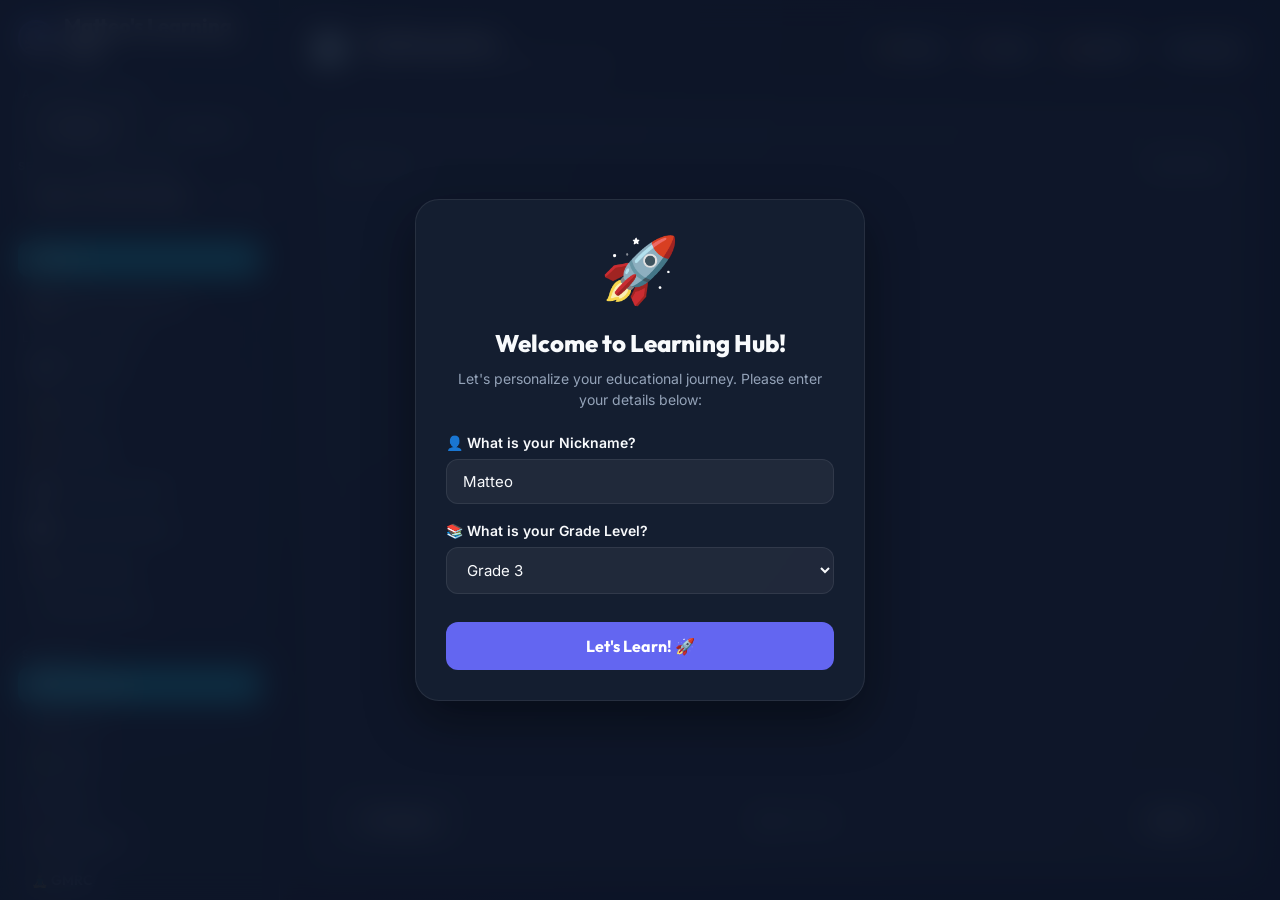
==== android-project/app/src/main/assets/index.html @ f7c37e7d "Optimize database loader, clean workspace, implement CI/CD, and compile APK" ====
<!DOCTYPE html>
<html lang="fil">
<head>
  <meta charset="UTF-8">
  <meta name="viewport" content="width=device-width, initial-scale=1.0, maximum-scale=1.0, user-scalable=no">
  <meta name="theme-color" id="theme-meta" content="#0f172a">
  <title>Matteo's Learning Hub</title>
  
  <link rel="preconnect" href="https://fonts.googleapis.com">
  <link rel="preconnect" href="https://fonts.gstatic.com" crossorigin>
  <link href="https://fonts.googleapis.com/css2?family=Inter:wght@300;400;500;600;700&family=Outfit:wght@400;500;600;700;800&display=swap" rel="stylesheet">
  
  <link rel="stylesheet" href="index.css">
</head>
<body>

  <!-- Fullscreen Confetti Canvas -->
  <canvas id="confetti-canvas"></canvas>

  <!-- Sidebar Navigation Panel -->
  <nav class="sidebar" id="sidebar-nav">
    <div class="brand-title" id="brand-title" style="display: flex; align-items: center; gap: 10px; margin-bottom: 15px; cursor: pointer;" onclick="setMode('home')">
      <img id="brand-profile-pic" src="icon.png" style="width: 36px; height: 36px; border-radius: 50%; object-fit: cover; flex-shrink: 0; border: 2px solid var(--accent);">
      <span id="brand-title-text">Matteo's Learning Hub</span>
    </div>
    
    <!-- Academic Level Selector -->
    <div class="level-selector-wrapper">
      <div class="nav-section-title">Academic Level</div>
      <div class="level-selector">
        <button class="level-btn active" id="level-core" onclick="setLevel('core')">Grade 3</button>
        <button class="level-btn" id="level-advanced" onclick="setLevel('advanced')">Advanced</button>
      </div>
    </div>
    
    <!-- Week Selector Dropdown -->
    <div class="week-selector-wrapper">
      <label for="week-select">Select Academic Week:</label>
      <select id="week-select" onchange="changeWeek(this.value)">
        <!-- Generate 40 weeks dynamically in JS. Active weeks will be selectable, others shown as locked. -->
      </select>
    </div>

    <!-- Home Button -->
    <div class="home-btn-wrapper" style="margin: 14px 0 0 0;">
      <button class="mode-tab-btn active" id="tab-home" onclick="setMode('home')">🏠 Home</button>
    </div>

    <!-- Competencies Requirements Button -->
    <div class="competencies-btn-wrapper" style="margin: 8px 0 0 0;">
      <button class="mode-tab-btn" id="tab-competencies" onclick="setMode('competencies')">📋 DepEd Competencies</button>
    </div>

    <!-- Active Mode Selector -->
    <div class="nav-section-title">Learning Modes</div>
    <div class="mode-tabs">
      <button class="mode-tab-btn" id="tab-study" onclick="setMode('study')">📖 Study Guide</button>
      <button class="mode-tab-btn" id="tab-quiz" onclick="setMode('quiz')">✍️ Take Quiz</button>
      <button class="mode-tab-btn" id="tab-challenge" onclick="setMode('challenge')">🔥 Challenge</button>
      <button class="mode-tab-btn" id="tab-performance" onclick="setMode('performance')">📋 Performance Task</button>
      <button class="mode-tab-btn" id="tab-worksheet" onclick="setMode('worksheet')">📝 Practice Worksheet</button>
      <button class="mode-tab-btn" id="tab-reading" onclick="setMode('reading')">📚 Daily Reading</button>
      <button class="mode-tab-btn" id="tab-games" onclick="setMode('games')">🎮 Gaming Center</button>
    </div>

    <div class="nav-section-title">Subjects</div>
    <div class="subject-buttons-list">
      <button class="nav-btn active" id="btn-math" onclick="setSubject('math')">🔢 Mathematics</button>
      <button class="nav-btn" id="btn-science" onclick="setSubject('science')">🔬 Science</button>
      <button class="nav-btn" id="btn-english" onclick="setSubject('english')">🙋‍♂️ English</button>
      <button class="nav-btn" id="btn-filipino" onclick="setSubject('filipino')">🇵🇭 Filipino</button>
      <button class="nav-btn" id="btn-makabansa" onclick="setSubject('makabansa')">🏘️ Makabansa</button>
      <button class="nav-btn" id="btn-gmrc" onclick="setSubject('gmrc')">🧘‍♂️ GMRC</button>
    </div>

    <!-- Reports & Diagnostics -->
    <div class="nav-section-title">Reports</div>
    <div class="reports-buttons-list" style="margin-bottom: 20px; display: flex; flex-direction: column; gap: 4px;">
      <button class="nav-btn" id="btn-dashboard" onclick="showProgressDashboard()">📊 Progress Dashboard</button>
      <button class="nav-btn" id="btn-parents-dashboard" onclick="tryOpenParentDashboard()">👨‍👩‍👦 Parent's Dashboard</button>
    </div>
  </nav>

  <!-- Sidebar Backdrop Overlay -->
  <div class="sidebar-overlay" id="sidebar-overlay" onclick="closeSidebar()"></div>

  <!-- Main Viewport Pane -->
  <main class="content">
    
    <!-- Top toolbar header -->
    <header class="top-controls">
      <div class="subject-header">
        <button class="menu-toggle-btn" id="menu-toggle" onclick="toggleSidebar()" aria-label="Toggle Menu">☰</button>
        <div class="subject-icon" id="header-icon">🔢</div>
        <div class="subject-title-wrapper">
          <h1 id="header-title">Mathematics</h1>
          <p id="header-subtitle">Week 1: Numbers up to 1,000 & Place Value</p>
        </div>
      </div>
      
      <div class="action-toggles">
        <button class="header-action-btn" id="header-trans-btn" onclick="toggleTranslationHeader()" style="display: none;" aria-label="Toggle Translation">🗣️ Translation</button>
        <button class="header-action-btn" id="header-theme-btn" onclick="toggleTheme()" aria-label="Toggle Theme">🌙 Theme</button>
        <button class="header-action-btn" id="header-music-btn" onclick="toggleMusicHeader()" aria-label="Toggle Music">🔊 Music</button>
        <button class="header-action-btn" id="header-update-btn" onclick="checkWeeklyUpdates()" aria-label="Update Weekly Topics">📥 Update</button>
        <button class="settings-toggle-btn" id="settings-btn" onclick="openSettings()" aria-label="Open Settings">⚙️ Settings</button>
      </div>
    </header>
    
    <!-- Dynamic Component Views Container -->
    <div class="viewer-card" id="viewer-card">
      
      <!-- Progress Bar (Used by both Study and Quiz) -->
      <div class="progress-container">
        <div class="progress-bar" id="progress-bar"></div>
      </div>
      
      <!-- Slide Metainfo (e.g. Slide 1 of 25) -->
      <div class="view-meta" id="view-meta">
        <span id="slide-num-label">Slide 1 of 25</span>
        <span id="slide-mode-label">Study Mode</span>
      </div>

      <!-- Injected view content -->
      <div class="viewport-body" id="viewport-body">
        <!-- Dynamic content is rendered here -->
      </div>
      
      <!-- Slide controls footer (Study Mode only) -->
      <div class="viewport-footer" id="viewport-footer">
        <button class="slide-btn" id="prev-btn" onclick="prevSlide()">← Previous</button>
        <span class="slide-indicator" id="slide-indicator">Slide 1 of 25</span>
        <button class="slide-btn" id="next-btn" onclick="nextSlide()">Next →</button>
      </div>
      
    </div>
  </main>

  <!-- Settings Drawer Panel -->
  <div class="settings-overlay" id="settings-overlay" onclick="closeSettings()"></div>
  <aside class="settings-drawer" id="settings-drawer">
    <div class="settings-header">
      <h2>⚙️ Settings</h2>
      <button class="settings-close-btn" onclick="closeSettings()">&times;</button>
    </div>
    <div class="settings-body">
      <!-- Learner Profile Section -->
      <div class="settings-section">
        <h3 style="display: flex; align-items: center; gap: 8px;">
          <img id="settings-profile-pic" src="icon.png" style="width: 24px; height: 24px; border-radius: 50%; object-fit: cover; border: 1.5px solid var(--accent); flex-shrink: 0;">
          Learner Profile
        </h3>
        <div class="settings-row">
          <label for="settings-nickname">Nickname:</label>
          <input type="text" id="settings-nickname" placeholder="Enter nickname" onchange="updateProfileName(this.value)">
        </div>
        <div class="settings-row">
          <label for="settings-grade">Grade Level:</label>
          <select id="settings-grade" onchange="updateProfileGrade(this.value)">
            <option value="g1">Grade 1</option>
            <option value="g2">Grade 2</option>
            <option value="g3">Grade 3</option>
          </select>
        </div>
        <div class="settings-row" style="flex-direction: column; align-items: stretch; gap: 8px; margin-top: 10px; border-top: 1px dashed var(--border-card); padding-top: 10px;">
          <span style="font-weight: 500;">👤 Learner Avatar (Optional):</span>
          <div style="display: flex; gap: 8px;">
            <label class="upload-btn-label" for="profile-pic-upload" style="flex: 1; margin: 0; padding: 10px 14px; text-align: center; font-size: 13px; font-weight: 600;">
              📸 Choose Image
            </label>
            <button class="settings-btn-primary" onclick="removeProfilePic()" style="width: auto; padding: 10px 14px; margin-top: 0; white-space: nowrap; font-size: 13px; background: var(--incorrect);">
              Remove
            </button>
          </div>
          <input type="file" id="profile-pic-upload" accept="image/*" style="display: none;" onchange="handleProfilePicUpload(this.files)">
        </div>
      </div>

      <!-- Theme & Audio Section -->
      <div class="settings-section">
        <h3>🎨 Theme & Audio</h3>
        <div class="settings-row">
          <span>🌓 Light Mode:</span>
          <label class="toggle-container">
            <input type="checkbox" id="settings-theme-toggle" onchange="toggleTheme()">
            <div class="toggle-slider"></div>
          </label>
        </div>
        <div class="settings-row">
          <span>🎵 Background Music:</span>
          <label class="toggle-container">
            <input type="checkbox" id="settings-music-toggle" onchange="toggleMusic(this.checked)">
            <div class="toggle-slider"></div>
          </label>
        </div>
        <div class="settings-row">
          <span>🔊 Sound Effects (SFX):</span>
          <label class="toggle-container">
            <input type="checkbox" id="settings-sfx-toggle" onchange="toggleSFXSettings(this.checked)">
            <div class="toggle-slider"></div>
          </label>
        </div>
        <div class="settings-row" style="flex-direction: column; align-items: stretch; gap: 8px; margin-top: 10px; border-top: 1px dashed var(--border-card); padding-top: 10px;">
          <span style="font-weight: 500;">🎵 Custom Background Music:</span>
          <div style="display: flex; gap: 8px;">
            <label class="upload-btn-label" for="music-upload" style="flex: 1; margin: 0;">
              📁 Choose Audio File
            </label>
            <button class="settings-btn-primary" onclick="resetDefaultMusic()" style="width: auto; padding: 10px 14px; margin-top: 0; white-space: nowrap; font-size: 13px;">
              Reset
            </button>
          </div>
          <input type="file" id="music-upload" accept="audio/*" style="display: none;" onchange="handleMusicUpload(this.files)">
          <div id="custom-music-status" style="font-size: 11px; color: var(--text-muted); text-align: center; margin-top: -4px;">
            Default background music active
          </div>
        </div>
      </div>

      <!-- Subject Tools Section -->
      <div class="settings-section" id="settings-subject-tools-section" style="display:none;">
        <h3>📖 Subject Tools</h3>
        <div class="settings-row" id="settings-trans-row" style="display:none;">
          <span>🇬🇧 Translation:</span>
          <label class="toggle-container">
            <input type="checkbox" id="settings-translation-toggle" onchange="toggleTranslation(this.checked)">
            <div class="toggle-slider"></div>
          </label>
        </div>
      </div>

      <!-- Accessibility Section -->
      <div class="settings-section">
        <h3>🔍 Accessibility</h3>
        <div class="settings-row" style="flex-direction: column; align-items: stretch; gap: 8px;">
          <div style="display: flex; justify-content: space-between; align-items: center;">
            <span>🔤 Global Font Size:</span>
            <span id="settings-font-scale-label" style="font-weight: bold; color: var(--accent);">100%</span>
          </div>
          <div style="display: flex; gap: 8px; align-items: center; width: 100%;">
            <button class="settings-btn-primary" onclick="adjustFontScale(-10)" style="flex: 1; margin: 0; padding: 10px; font-weight: bold; font-size: 16px;">A-</button>
            <button class="settings-btn-primary" onclick="resetFontScale()" style="flex: 1.5; margin: 0; padding: 10px; font-size: 13px;">Default (100%)</button>
            <button class="settings-btn-primary" onclick="adjustFontScale(10)" style="flex: 1; margin: 0; padding: 10px; font-weight: bold; font-size: 16px;">A+</button>
          </div>
        </div>
      </div>

      <!-- Weekly Schedule Section -->
      <div class="settings-section" id="settings-schedule-section">
        <h3>📅 Weekly Class Schedule</h3>
        <p style="font-size:12px; color:var(--text-muted); margin-bottom:12px;">
          Tick which subjects you have each day. Used to arrange your daily study recommendations.
        </p>
        <div id="schedule-grid-container"></div>
        <div style="display:flex; gap:8px; margin-top:12px;">
          <button class="settings-btn-primary" onclick="resetScheduleToDefault()" style="flex:1; margin-top:0;">
            🔄 Reset to Default
          </button>
        </div>
      </div>

      <!-- Parent Security Section -->
      <div class="settings-section">
        <h3>🔒 Parent Security for PIN for Parent's Dashboard</h3>
        <div class="settings-row" style="flex-direction: column; align-items: stretch; gap: 8px;">
          <label style="font-weight: 500;">Change Parent PIN:</label>
          <input type="password" id="settings-current-pin" placeholder="Current 4-digit PIN" maxlength="4" pattern="[0-9]*" inputmode="numeric"
            style="padding: 10px; border-radius: 8px; border: 1px solid var(--border-color); background: var(--bg-card); color: var(--text-main); font-size: 14px; text-align: center; font-weight: bold; letter-spacing: 5px; margin-bottom: 4px;">
          <div style="display: flex; gap: 8px;">
            <input type="password" id="settings-parent-pin" placeholder="New 4-digit PIN" maxlength="4" pattern="[0-9]*" inputmode="numeric"
              style="flex: 1; padding: 10px; border-radius: 8px; border: 1px solid var(--border-color); background: var(--bg-card); color: var(--text-main); font-size: 14px; text-align: center; font-weight: bold; letter-spacing: 5px;">
            <button class="settings-btn-primary" onclick="changeParentPIN()" style="width: auto; padding: 10px 14px; margin-top: 0; white-space: nowrap; font-size: 13px;">
              Save PIN
            </button>
          </div>
        </div>
      </div>

      <!-- Account Section -->
      <div class="settings-section">
        <h3>👤 Account</h3>
        <div class="settings-row" style="flex-direction: column; align-items: stretch; gap: 8px;">
          <div style="font-size: 14px; margin-bottom: 4px; display: flex; justify-content: space-between; align-items: center;">
            <span>Active Account:</span>
            <strong id="settings-active-account" style="color: var(--accent);">Guest Mode</strong>
          </div>
          <button class="settings-btn-danger" id="settings-logout-btn" onclick="logoutAccount()" style="margin-top: 4px; width: 100%; display: none;">
            🚪 Sign Out
          </button>
        </div>
      </div>

      <!-- Updates & Maintenance Section -->
      <div class="settings-section">
        <h3>🔄 Maintenance</h3>
        <button class="settings-btn-primary" id="update-topics-btn" onclick="checkWeeklyUpdates()">
          📥 Update Weekly Topics
        </button>
        <button class="settings-btn-feedback" onclick="openFeedbackForm()">
          💡 Send Feedback & Suggestions
          <span style="display: block; font-size: 10px; font-weight: 400; opacity: 0.85; margin-top: 3px;">
            (Opens to Google Forms in your web browser.)
          </span>
        </button>
        <button class="settings-btn-danger" onclick="confirmClearAllProgress()" style="margin-top: 12px; width: 100%;">
          🗑️ Clear All Student Progress
        </button>
      </div>

      <!-- About Section -->
      <div class="settings-section">
        <button class="settings-btn-about" onclick="showAbout()">
          About
        </button>
      </div>
    </div>
  </aside>

  <!-- Onboarding Overlay Modal -->
  <div class="onboarding-overlay" id="onboarding-overlay" style="display: none;">
    <div class="onboarding-card">
      <div class="onboarding-logo">🚀</div>
      <h2>Welcome to Learning Hub!</h2>
      <p>Let's personalize your educational journey. Please enter your details below:</p>
      <div class="onboarding-form">
        <div class="form-group">
          <label for="onboarding-nickname">👤 What is your Nickname?</label>
          <input type="text" id="onboarding-nickname" value="Matteo" placeholder="e.g., Matteo" required>
        </div>
        <div class="form-group">
          <label for="onboarding-grade">📚 What is your Grade Level?</label>
          <select id="onboarding-grade">
            <option value="g1">Grade 1</option>
            <option value="g2">Grade 2</option>
            <option value="g3" selected>Grade 3</option>
          </select>
        </div>
        <button class="onboarding-submit-btn" onclick="submitOnboarding()">Let's Learn! 🚀</button>
      </div>
    </div>
  </div>

  <!-- Parents PIN Modal -->
  <div class="pin-modal-overlay" id="parents-pin-modal" style="display: none;">
    <div class="pin-card">
      <div class="pin-header">
        <div class="pin-logo">🔒</div>
        <h2>Parent's Access</h2>
        <p>Please enter your 4-digit PIN to unlock the Parent's Dashboard.</p>
      </div>
      
      <!-- Dots Indicator -->
      <div class="pin-dots-container">
        <div class="pin-dot"></div>
        <div class="pin-dot"></div>
        <div class="pin-dot"></div>
        <div class="pin-dot"></div>
      </div>
      
      <!-- Keypad -->
      <div class="pin-keypad">
        <button class="pin-key" onclick="pressPinKey('1')">1</button>
        <button class="pin-key" onclick="pressPinKey('2')">2</button>
        <button class="pin-key" onclick="pressPinKey('3')">3</button>
        <button class="pin-key" onclick="pressPinKey('4')">4</button>
        <button class="pin-key" onclick="pressPinKey('5')">5</button>
        <button class="pin-key" onclick="pressPinKey('6')">6</button>
        <button class="pin-key" onclick="pressPinKey('7')">7</button>
        <button class="pin-key" onclick="pressPinKey('8')">8</button>
        <button class="pin-key" onclick="pressPinKey('9')">9</button>
        <button class="pin-key pin-key-action" onclick="clearPin()">Clear</button>
        <button class="pin-key" onclick="pressPinKey('0')">0</button>
        <button class="pin-key pin-key-action" onclick="closePinModal()">Cancel</button>
      </div>
      
      <div class="pin-footer" style="margin-top: 15px; text-align: center;">
        <a href="#" class="forgot-pin-link" onclick="handleForgotPin(event)">Forgot PIN?</a>
      </div>
    </div>
  </div>

  <!-- Competencies Modal Overlay -->
  <div class="pin-modal-overlay" id="competencies-modal" style="display: none;" onclick="if(event.target===this) closeCompetenciesModal()">
    <div class="pin-card" style="max-width: 550px; width: 95%; max-height: 85vh; overflow-y: auto; text-align: left; display: flex; flex-direction: column; padding: 24px; box-shadow: 0 10px 30px rgba(0,0,0,0.3); border-radius: 20px;">
      <div style="display: flex; justify-content: space-between; align-items: center; border-bottom: 1px dashed var(--border-color); padding-bottom: 12px; margin-bottom: 16px;">
        <h2 id="competencies-modal-title" style="font-size: 18px; color: var(--text-main); font-weight: 700; margin: 0; font-family: 'Outfit', sans-serif;">🔬 Science Competencies</h2>
        <div style="display: flex; align-items: center; gap: 12px;">
          <div class="competencies-font-controls" style="display: flex; gap: 4px; align-items: center;">
            <span style="font-size: 11px; color: var(--text-muted); font-weight: 600; margin-right: 4px;">Font Size</span>
            <button onclick="adjustCompetenciesFontSize(1)" style="font-size: 11px; padding: 4px 8px; border-radius: 6px; border: 1.5px solid var(--border-color); background: transparent; color: var(--text-main); cursor: pointer; font-weight: 600; line-height: 1.2;">A+</button>
            <button onclick="adjustCompetenciesFontSize(-1)" style="font-size: 11px; padding: 4px 8px; border-radius: 6px; border: 1.5px solid var(--border-color); background: transparent; color: var(--text-main); cursor: pointer; font-weight: 600; line-height: 1.2;">A-</button>
            <button onclick="adjustCompetenciesFontSize(0)" style="font-size: 10px; padding: 4px 6px; border-radius: 6px; border: 1.5px solid var(--border-color); background: transparent; color: var(--text-muted); cursor: pointer; line-height: 1.2;">Reset</button>
          </div>
          <button onclick="closeCompetenciesModal()" style="background: none; border: none; font-size: 24px; color: var(--text-muted); cursor: pointer; padding: 0; line-height: 1;">&times;</button>
        </div>
      </div>
      <div id="competencies-modal-body" style="display: flex; flex-direction: column; gap: 16px; font-family: 'Outfit', sans-serif; overflow-y: auto; flex: 1;">
        <!-- Competency lists divided by quarters will be rendered here -->
      </div>
    </div>
  </div>

  <!-- About Modal Overlay -->
  <div class="pin-modal-overlay" id="about-modal" style="display: none;" onclick="if(event.target===this) closeAboutModal()">
    <div class="pin-card" style="max-width: 550px; width: 95%; max-height: 85vh; overflow-y: auto; text-align: left; display: flex; flex-direction: column; padding: 24px; box-shadow: 0 10px 30px rgba(0,0,0,0.3); border-radius: 20px;">
      <div style="display: flex; justify-content: space-between; align-items: center; border-bottom: 1px dashed var(--border-color); padding-bottom: 12px; margin-bottom: 16px;">
        <h2 style="font-size: 20px; color: var(--text-main); font-weight: 700; margin: 0; font-family: 'Outfit', sans-serif;">ℹ️ About the App</h2>
        <button onclick="closeAboutModal()" style="background: none; border: none; font-size: 24px; color: var(--text-muted); cursor: pointer; padding: 0; line-height: 1;">&times;</button>
      </div>
      <div id="about-modal-body" style="font-family: 'Outfit', sans-serif; overflow-y: auto; flex: 1; font-size: 13px; line-height: 1.6; color: var(--text-main); display: flex; flex-direction: column; gap: 16px;">
        <!-- About sections will be rendered here dynamically -->
      </div>
    </div>
  </div>

  <!-- Hub Shop Modal Overlay -->
  <div class="pin-modal-overlay" id="hub-shop-modal" style="display: none;" onclick="if(event.target===this) closeHubShopModal()">
    <div class="pin-card" style="max-width: 500px; width: 95%; max-height: 80vh; overflow-y: auto; text-align: left; display: flex; flex-direction: column; padding: 24px; border-radius: 20px;">
      <div style="display: flex; justify-content: space-between; align-items: center; border-bottom: 1px dashed var(--border-color); padding-bottom: 12px; margin-bottom: 16px;">
        <h2 style="font-size: 20px; color: var(--text-main); font-weight: 700; margin: 0; font-family: 'Outfit', sans-serif;">🛒 Matteo's Shop</h2>
        <button onclick="closeHubShopModal()" style="background: none; border: none; font-size: 24px; color: var(--text-muted); cursor: pointer; padding: 0; line-height: 1;">&times;</button>
      </div>
      <div style="margin-bottom: 16px; display: flex; justify-content: space-between; align-items: center;">
        <span style="font-size: 13px; color: var(--text-muted);">Spend your coins on outfits and themes!</span>
        <span class="wallet-pill" id="shop-wallet-coins" style="font-size: 14px; font-weight: 700; color: var(--accent);">🪙 0 Coins</span>
      </div>
      <div id="hub-shop-items-list" style="display: flex; flex-direction: column; gap: 12px; overflow-y: auto; flex: 1;">
        <!-- Shop items rendered dynamically -->
      </div>
    </div>
  </div>

  <!-- Mascot Wardrobe Modal Overlay -->
  <div class="pin-modal-overlay" id="mascot-wardrobe-modal" style="display: none;" onclick="if(event.target===this) closeMascotWardrobe()">
    <div class="pin-card" style="max-width: 500px; width: 95%; max-height: 80vh; overflow-y: auto; text-align: left; display: flex; flex-direction: column; padding: 24px; border-radius: 20px;">
      <div style="display: flex; justify-content: space-between; align-items: center; border-bottom: 1px dashed var(--border-color); padding-bottom: 12px; margin-bottom: 16px;">
        <h2 style="font-size: 20px; color: var(--text-main); font-weight: 700; margin: 0; font-family: 'Outfit', sans-serif;">👕 Matteo's Wardrobe</h2>
        <button onclick="closeMascotWardrobe()" style="background: none; border: none; font-size: 24px; color: var(--text-muted); cursor: pointer; padding: 0; line-height: 1;">&times;</button>
      </div>
      <div id="mascot-wardrobe-list" style="display: grid; grid-template-columns: repeat(3, 1fr); gap: 12px; overflow-y: auto; flex: 1;">
        <!-- Wardrobe items rendered dynamically -->
      </div>
    </div>
  </div>

  <!-- Game Play Modal Overlay -->
  <div class="pin-modal-overlay" id="game-play-modal" style="display: none;">
    <div class="pin-card" style="max-width: 600px; width: 95%; height: 90vh; overflow: hidden; display: flex; flex-direction: column; padding: 20px; border-radius: 20px; border: 2px solid var(--accent);">
      <div style="display: flex; justify-content: space-between; align-items: center; border-bottom: 1px dashed var(--border-color); padding-bottom: 12px; margin-bottom: 16px;">
        <h2 id="game-title-header" style="font-size: 20px; color: var(--text-main); font-weight: 700; margin: 0; font-family: 'Outfit', sans-serif;">🎮 Game</h2>
        <button onclick="exitActiveGame()" style="background: none; border: none; font-size: 24px; color: var(--text-muted); cursor: pointer; padding: 0; line-height: 1;">&times;</button>
      </div>
      <div id="game-canvas-area" style="flex: 1; display: flex; flex-direction: column; overflow-y: auto; align-items: center; justify-content: center; width: 100%;">
        <!-- Active game view rendered dynamically -->
      </div>
    </div>
  </div>

  <!-- Mascot Interactive Modal Overlay -->
  <div class="pin-modal-overlay" id="mascot-interactive-modal" style="display: none;" onclick="if(event.target===this) closeMascotInteractiveModal()">
    <div class="pin-card" style="max-width: 420px; width: 95%; text-align: center; display: flex; flex-direction: column; align-items: center; padding: 24px; border-radius: 20px; box-shadow: 0 10px 30px rgba(0,0,0,0.3);">
      <div style="width: 100%; display: flex; justify-content: flex-end; margin-bottom: -10px; margin-top: -10px;">
        <button onclick="closeMascotInteractiveModal()" style="background: none; border: none; font-size: 24px; color: var(--text-muted); cursor: pointer; padding: 0; line-height: 1;">&times;</button>
      </div>
      <div class="mascot-modal-avatar-box" style="margin-bottom: 15px; background: rgba(59, 130, 246, 0.08); border-radius: 50%; width: 110px; height: 110px; display: flex; align-items: center; justify-content: center; border: 2.5px dashed var(--accent); margin-top: 10px;">
        <img id="dashboard-mascot-modal-img" src="" class="tobi-games-img bouncing" style="width: 80px; height: 80px; object-fit: contain;">
      </div>
      <div class="mascot-speech-bubble" id="dashboard-mascot-modal-speech" style="width: 100%; margin-bottom: 20px; font-weight: 500; line-height: 1.5; font-size: 14px; font-family: 'Outfit', sans-serif;">
        <!-- Filled dynamically -->
      </div>
      
      <div style="font-size: 11px; font-weight: 700; color: var(--text-muted); margin-bottom: 12px; text-transform: uppercase; letter-spacing: 1px; font-family: 'Outfit', sans-serif;">Quick Actions</div>
      <div class="mascot-actions-grid" style="display: grid; grid-template-columns: 1fr; gap: 10px; width: 100%;">
        <button class="settings-btn-primary" onclick="launchDashboardTask('math','study')" style="margin: 0; display: flex; align-items: center; justify-content: center; gap: 8px;">🔢 Start Math Study</button>
        <button class="settings-btn-primary" onclick="launchDashboardTask('science','quiz')" style="margin: 0; display: flex; align-items: center; justify-content: center; gap: 8px;">🔬 Take Science Quiz</button>
        <button class="settings-btn-primary" onclick="launchDashboardTask('games','')" style="margin: 0; display: flex; align-items: center; justify-content: center; gap: 8px; background: var(--secondary, #3b82f6);">🎮 Go to Games Center</button>
        <button class="settings-btn-primary" onclick="launchDashboardTask('progress','')" style="margin: 0; display: flex; align-items: center; justify-content: center; gap: 8px; background: #8b5cf6;">📊 View Progress Dashboard</button>
      </div>
    </div>
  </div>

  <!-- Load Core Script Logic -->
  <script src="app.js"></script>
</body>
</html>
---- android-project/app/src/main/assets/index.css ----
:root {
  --bg-gradient: radial-gradient(circle at top left, #0f172a, #020617);
  --bg-card: rgba(30, 41, 59, 0.45);
  --border-card: rgba(255, 255, 255, 0.08);
  --border-color: var(--border-card);
  --text-main: #f8fafc;
  --text-muted: #94a3b8;
  --text-translation: #38bdf8;
  --sidebar-bg: rgba(15, 23, 42, 0.85);
  
  --correct: #10b981;
  --incorrect: #ef4444;
  --accent: #6366f1;
  --accent-hover: #4f46e5;
  
  --sub-math: #06b6d4;      
  --sub-science: #10b981;   
  --sub-english: #a855f7;   
  --sub-filipino: #f43f5e;  
  --sub-makabansa: #3b82f6; 
  --sub-gmrc: #eab308;      
  
  --active-subject-color: var(--sub-math);
  --card-radius: 20px;
}

body.light-mode {
  --bg-gradient: radial-gradient(circle at top left, #f8fafc, #e2e8f0);
  --bg-card: rgba(255, 255, 255, 0.85);
  --border-card: rgba(0, 0, 0, 0.08);
  --border-color: var(--border-card);
  --text-main: #0f172a;
  --text-muted: #64748b;
  --text-translation: #0284c7;
  --sidebar-bg: rgba(255, 255, 255, 0.95);
}

* {
  box-sizing: border-box;
  margin: 0;
  padding: 0;
  -webkit-tap-highlight-color: transparent;
}

body {
  font-family: 'Inter', sans-serif;
  background: var(--bg-gradient);
  color: var(--text-main);
  min-height: 100vh;
  display: flex;
  overflow-x: hidden;
  transition: background 0.4s, color 0.4s;
}

/* Sidebar Navigation */
nav.sidebar {
  width: 280px;
  background: var(--sidebar-bg);
  border-right: 1px solid var(--border-card);
  backdrop-filter: blur(20px);
  display: flex;
  flex-direction: column;
  height: 100vh;
  position: sticky;
  top: 0;
  flex-shrink: 0;
  z-index: 100;
  padding: 14px 18px;
  overflow-y: auto;
}

.sidebar > * {
  flex-shrink: 0;
}

.brand-title {
  font-family: 'Outfit', sans-serif;
  font-size: 20px;
  font-weight: 800;
  margin-bottom: 10px;
  line-height: 1.2;
}

.brand-subtitle {
  font-size: 11px;
  text-transform: uppercase;
  letter-spacing: 1.5px;
  color: var(--text-muted);
  display: block;
  margin-top: 4px;
}

.level-selector-wrapper {
  margin-bottom: 10px;
  display: flex;
  flex-direction: column;
}

.level-selector {
  display: grid;
  grid-template-columns: 1fr 1fr;
  gap: 6px;
  background: rgba(255, 255, 255, 0.03);
  border: 1px solid var(--border-card);
  padding: 4px;
  border-radius: 12px;
}

body.light-mode .level-selector {
  background: rgba(0, 0, 0, 0.02);
}

.level-btn {
  padding: 8px;
  font-family: 'Outfit', sans-serif;
  font-size: 13px;
  font-weight: 600;
  border: none;
  background: transparent;
  color: var(--text-muted);
  border-radius: 8px;
  cursor: pointer;
  text-align: center;
  transition: all 0.2s ease;
  outline: none;
}

.level-btn.active {
  background: rgba(255, 255, 255, 0.08);
  color: var(--text-main);
  box-shadow: 0 2px 8px rgba(0, 0, 0, 0.1);
}

body.light-mode .level-btn.active {
  background: rgba(0, 0, 0, 0.05);
}

/* Advanced Level Premium Amber-Gold Theme */
body.advanced-level {
  --accent: #d97706;
  --accent-hover: #b45309;
}

body.advanced-level .viewer-card {
  box-shadow: 0 8px 32px rgba(217, 119, 6, 0.12);
  border-color: rgba(217, 119, 6, 0.2);
}

.week-selector-wrapper {
  margin-bottom: 10px;
  display: flex;
  flex-direction: column;
  gap: 6px;
}

.week-selector-wrapper label {
  font-size: 11px;
  text-transform: uppercase;
  letter-spacing: 1px;
  font-weight: 700;
  color: var(--text-muted);
}

.week-selector-wrapper select {
  width: 100%;
  padding: 8px 12px;
  border-radius: 10px;
  border: 1px solid var(--border-card);
  background: rgba(255, 255, 255, 0.03);
  color: var(--text-main);
  font-family: 'Outfit', sans-serif;
  font-size: 14px;
  font-weight: 600;
  outline: none;
  cursor: pointer;
}

body.light-mode .week-selector-wrapper select {
  background: rgba(0, 0, 0, 0.02);
  color: var(--text-main);
}

.upload-btn-label {
  display: block;
  width: 100%;
  padding: 10px 14px;
  border-radius: 10px;
  border: 1px dashed var(--border-card);
  background: rgba(255, 255, 255, 0.02);
  color: var(--text-muted);
  font-family: 'Outfit', sans-serif;
  font-size: 13px;
  font-weight: 600;
  text-align: center;
  cursor: pointer;
  transition: all 0.3s;
}

body.light-mode .upload-btn-label {
  background: rgba(0, 0, 0, 0.01);
}

.upload-btn-label:hover {
  background: rgba(255, 255, 255, 0.05);
  color: var(--text-main);
  border-color: var(--active-subject-color);
  transform: translateY(-1px);
}

body.light-mode .upload-btn-label:hover {
  background: rgba(0, 0, 0, 0.03);
}

.nav-section-title {
  font-size: 11px;
  text-transform: uppercase;
  letter-spacing: 2px;
  color: var(--text-muted);
  margin: 10px 0 6px 4px;
  font-weight: 700;
}

/* Mode selectors */
.mode-tabs {
  display: flex;
  flex-direction: column;
  gap: 4px;
  margin-bottom: 10px;
}

.mode-tab-btn {
  width: 100%;
  background: transparent;
  border: 1px solid var(--border-card);
  color: var(--text-muted);
  padding: 8px 12px;
  border-radius: 10px;
  font-family: 'Outfit', sans-serif;
  font-size: 14px;
  font-weight: 600;
  text-align: left;
  cursor: pointer;
  transition: all 0.3s;
}

.mode-tab-btn:hover {
  background: rgba(255, 255, 255, 0.03);
  color: var(--text-main);
}

.mode-tab-btn.active {
  background: var(--active-subject-color);
  color: #fff;
  border-color: transparent;
  box-shadow: 0 4px 15px rgba(0,0,0,0.1);
}

/* Subject Buttons list */
.subject-buttons-list {
  display: flex;
  flex-direction: column;
  gap: 3px;
}

.nav-btn {
  width: 100%;
  background: transparent;
  border: 1px solid transparent;
  color: var(--text-muted);
  padding: 8px 12px;
  border-radius: 10px;
  text-align: left;
  font-family: 'Outfit', sans-serif;
  font-size: 14px;
  font-weight: 600;
  cursor: pointer;
  display: flex;
  align-items: center;
  gap: 10px;
  transition: all 0.3s;
}

.nav-btn:hover {
  background: rgba(255, 255, 255, 0.03);
  color: var(--text-main);
}

.nav-btn.active {
  background: var(--active-subject-color);
  color: #fff;
  box-shadow: 0 4px 15px rgba(0, 0, 0, 0.1);
}



/* Main content area */
main.content {
  flex: 1;
  display: flex;
  flex-direction: column;
  padding: 24px;
  height: 100vh;
  overflow-y: auto;
}

.top-controls {
  display: flex;
  justify-content: space-between;
  align-items: center;
  margin-bottom: 24px;
  flex-shrink: 0;
  gap: 15px;
}

.subject-header {
  display: flex;
  align-items: center;
  gap: 12px;
}

.subject-icon {
  font-size: 28px;
  width: 50px;
  height: 50px;
  border-radius: 14px;
  background: rgba(255, 255, 255, 0.05);
  display: flex;
  align-items: center;
  justify-content: center;
  border: 1px solid var(--border-card);
}

.subject-title-wrapper h1 {
  font-family: 'Outfit', sans-serif;
  font-size: 22px;
  font-weight: 700;
}

.subject-title-wrapper p {
  font-size: 12px;
  color: var(--text-muted);
}

.action-toggles {
  display: flex;
  align-items: center;
  gap: 10px;
}

/* Custom switch toggles */
.toggle-container {
  display: flex;
  align-items: center;
  gap: 8px;
  background: var(--bg-card);
  border: 1px solid var(--border-card);
  padding: 8px 14px;
  border-radius: 50px;
  cursor: pointer;
  font-size: 13px;
  font-weight: 600;
}

.toggle-container input {
  display: none;
}

.toggle-slider {
  width: 34px;
  height: 18px;
  background: rgba(255, 255, 255, 0.1);
  border-radius: 20px;
  position: relative;
  transition: background 0.3s;
}

.toggle-slider::before {
  content: '';
  position: absolute;
  width: 14px;
  height: 14px;
  left: 2px;
  bottom: 2px;
  background: #fff;
  border-radius: 50px;
  transition: transform 0.3s;
}

.toggle-container input:checked + .toggle-slider {
  background: var(--active-subject-color);
}

.toggle-container input:checked + .toggle-slider::before {
  transform: translateX(16px);
}

.theme-toggle-btn {
  width: 38px;
  height: 38px;
  border-radius: 50px;
  background: var(--bg-card);
  border: 1px solid var(--border-card);
  color: var(--text-main);
  display: flex;
  align-items: center;
  justify-content: center;
  font-size: 16px;
  cursor: pointer;
}

/* Viewer Card */
.viewer-card {
  display: flex;
  flex-direction: column;
  flex: 1;
  background: var(--bg-card);
  border: 1px solid var(--border-card);
  border-radius: var(--card-radius);
  padding: 32px;
  box-shadow: 0 4px 20px rgba(0, 0, 0, 0.1);
  overflow-y: auto;
}

.progress-container {
  width: 100%;
  height: 6px;
  background: rgba(255, 255, 255, 0.05);
  border-radius: 10px;
  margin-bottom: 20px;
  overflow: hidden;
  flex-shrink: 0;
}

.progress-bar {
  height: 100%;
  background: var(--active-subject-color);
  width: 0%;
  transition: width 0.3s ease;
}

.view-meta {
  display: flex;
  justify-content: space-between;
  align-items: center;
  margin-bottom: 18px;
  font-size: 13px;
  font-weight: 600;
  color: var(--text-muted);
  flex-shrink: 0;
}

.viewport-body {
  flex: 1;
  display: flex;
  flex-direction: column;
  justify-content: center;
  animation: fadeIn 0.4s ease;
}

.viewport-body h2 {
  font-family: 'Outfit', sans-serif;
  font-size: 26px;
  font-weight: 700;
  color: var(--active-subject-color);
  margin-bottom: 18px;
}

.viewport-body p {
  font-size: 16px;
  line-height: 1.6;
  margin-bottom: 20px;
}

/* Examples container & boxes */
.examples-container {
  display: grid;
  grid-template-columns: 1fr;
  gap: 12px;
  margin-top: 15px;
}

.example-box {
  background: rgba(255, 255, 255, 0.03);
  border-left: 4px solid var(--active-subject-color);
  padding: 14px 18px;
  border-radius: 8px;
  font-size: 14px;
  line-height: 1.5;
}

body.light-mode .example-box {
  background: rgba(0, 0, 0, 0.02);
}

.example-title {
  font-weight: 700;
  margin-bottom: 4px;
  display: flex;
  align-items: center;
  gap: 6px;
}

/* Slide footer controls */
.viewport-footer {
  display: flex;
  justify-content: space-between;
  align-items: center;
  margin-top: 24px;
  border-top: 1px solid var(--border-card);
  padding-top: 18px;
  flex-shrink: 0;
}

.slide-btn {
  padding: 12px 24px;
  border-radius: 12px;
  border: 1px solid var(--border-card);
  background: rgba(255, 255, 255, 0.03);
  color: var(--text-main);
  font-family: 'Outfit', sans-serif;
  font-weight: 700;
  font-size: 15px;
  cursor: pointer;
  display: flex;
  align-items: center;
  gap: 8px;
  transition: all 0.3s;
}

.slide-btn:hover:not(:disabled) {
  background: var(--active-subject-color);
  color: #fff;
  border-color: transparent;
  transform: translateY(-2px);
}

.slide-btn:disabled {
  opacity: 0.3;
  cursor: not-allowed;
}

.slide-indicator {
  font-size: 14px;
  font-weight: 600;
  color: var(--text-muted);
}

/* Quiz Choices Grid */
.question-text {
  font-size: 18px;
  font-weight: 600;
  line-height: 1.5;
  margin-bottom: 24px;
}

.choices-grid {
  display: grid;
  grid-template-columns: 1fr;
  gap: 12px;
}

.choice-btn {
  width: 100%;
  background: rgba(255, 255, 255, 0.02);
  border: 1px solid var(--border-card);
  padding: 16px 20px;
  border-radius: 12px;
  color: var(--text-main);
  text-align: left;
  font-size: 15px;
  font-weight: 500;
  cursor: pointer;
  transition: all 0.2s ease;
  display: flex;
  justify-content: space-between;
  align-items: center;
}

body.light-mode .choice-btn {
  background: rgba(0, 0, 0, 0.01);
}

.choice-btn:hover:not(:disabled) {
  background: rgba(255, 255, 255, 0.06);
  border-color: var(--active-subject-color);
  transform: translateX(4px);
}

.choice-btn.correct {
  background: rgba(16, 185, 129, 0.15) !important;
  border-color: var(--correct) !important;
  color: var(--correct) !important;
  font-weight: 600;
}

.choice-btn.incorrect {
  background: rgba(239, 68, 68, 0.15) !important;
  border-color: var(--incorrect) !important;
  color: var(--incorrect) !important;
}

.choice-btn:disabled {
  cursor: not-allowed;
  opacity: 0.7;
}

/* Blanks inputs */
.blank-input-wrapper {
  margin-top: 15px;
  display: flex;
  gap: 12px;
}

.blank-input {
  flex: 1;
  padding: 14px 20px;
  border-radius: 12px;
  border: 1px solid var(--border-card);
  background: rgba(255, 255, 255, 0.03);
  color: var(--text-main);
  font-size: 16px;
  outline: none;
  transition: all 0.3s;
}

.blank-input:focus {
  border-color: var(--active-subject-color);
}

.blank-submit-btn {
  padding: 14px 24px;
  border-radius: 12px;
  border: none;
  background: var(--active-subject-color);
  color: #fff;
  font-weight: 600;
  font-size: 15px;
  cursor: pointer;
  transition: all 0.3s;
}

/* Rubrics rating sliders */
.rubrics-score-board {
  margin-top: 25px;
  border-top: 1px solid var(--border-card);
  padding-top: 20px;
}

.rubric-row {
  margin-bottom: 20px;
}

.rubric-label-container {
  display: flex;
  justify-content: space-between;
  margin-bottom: 8px;
  font-weight: 600;
  font-size: 14px;
}

.rubric-value-label {
  color: var(--active-subject-color);
}

.rubric-slider {
  width: 100%;
  height: 8px;
  border-radius: 5px;
  outline: none;
  background: rgba(255, 255, 255, 0.1);
  -webkit-appearance: none;
  cursor: pointer;
}

.rubric-slider::-webkit-slider-thumb {
  -webkit-appearance: none;
  appearance: none;
  width: 20px;
  height: 20px;
  border-radius: 50%;
  background: var(--active-subject-color);
  cursor: pointer;
  box-shadow: 0 0 10px var(--active-subject-color);
  transition: transform 0.1s;
}

.rubric-slider::-webkit-slider-thumb:active {
  transform: scale(1.3);
}

/* Summary view */
.summary-screen {
  text-align: center;
  padding: 30px 20px;
  display: flex;
  flex-direction: column;
  align-items: center;
  animation: fadeIn 0.4s ease;
}

.score-circle {
  width: 130px;
  height: 130px;
  border-radius: 50%;
  border: 6px solid var(--active-subject-color);
  display: flex;
  flex-direction: column;
  justify-content: center;
  align-items: center;
  margin-bottom: 24px;
  box-shadow: 0 0 20px var(--active-subject-color);
}

.score-num {
  font-family: 'Outfit', sans-serif;
  font-size: 40px;
  font-weight: 800;
}

.score-label {
  font-size: 12px;
  text-transform: uppercase;
  letter-spacing: 1px;
  color: var(--text-muted);
}

.restart-btn {
  padding: 14px 28px;
  border-radius: 12px;
  border: none;
  background: var(--active-subject-color);
  color: #fff;
  font-family: 'Outfit', sans-serif;
  font-weight: 700;
  font-size: 16px;
  cursor: pointer;
  transition: all 0.3s;
  margin-bottom: 30px;
}

.restart-btn:hover {
  transform: scale(1.03);
}

/* Incorrect Answers Review box */
.review-panel {
  width: 100%;
  max-width: 600px;
  text-align: left;
  border-top: 1px solid var(--border-card);
  padding-top: 24px;
}

.review-panel h3 {
  font-family: 'Outfit', sans-serif;
  font-size: 20px;
  margin-bottom: 15px;
  color: var(--incorrect);
}

.review-item {
  background: rgba(239, 68, 68, 0.05);
  border-left: 4px solid var(--incorrect);
  padding: 14px;
  border-radius: 8px;
  margin-bottom: 12px;
  font-size: 14px;
  line-height: 1.5;
}

.review-item.correct-summary {
  background: rgba(16, 185, 129, 0.05);
  border-left: 4px solid var(--correct);
  color: var(--correct);
  font-weight: 600;
  text-align: center;
}

.review-q {
  font-weight: 700;
  margin-bottom: 6px;
}

.review-ans-wrapper {
  display: flex;
  gap: 12px;
  font-size: 13px;
}

.review-your-ans {
  color: var(--incorrect);
}

.review-correct-ans {
  color: var(--correct);
  font-weight: 600;
}

/* Competency satisfaction checklist page */
.competency-checklist-panel {
  width: 100%;
  max-width: 650px;
  text-align: left;
  animation: fadeIn 0.4s ease;
}

.competency-item {
  display: flex;
  align-items: flex-start;
  gap: 12px;
  background: rgba(255,255,255,0.02);
  border: 1px solid var(--border-card);
  padding: 14px 18px;
  border-radius: 12px;
  margin-bottom: 10px;
  font-size: 14px;
  line-height: 1.5;
}

.competency-item input {
  width: 18px;
  height: 18px;
  margin-top: 3px;
  accent-color: var(--active-subject-color);
  cursor: pointer;
}

.competency-code {
  font-family: 'Outfit', sans-serif;
  font-weight: 700;
  font-size: 12px;
  text-transform: uppercase;
  color: var(--active-subject-color);
  display: block;
  margin-bottom: 4px;
}

/* Canvas Confetti */
#confetti-canvas {
  position: fixed;
  top: 0;
  left: 0;
  width: 100vw;
  height: 100vh;
  pointer-events: none;
  z-index: 1000;
}

/* Bilingual translations */
.fil-phrase {
  border-bottom: 1.5px dashed rgba(56, 189, 248, 0.4);
  cursor: help;
  position: relative;
}

.fil-phrase::after {
  content: attr(data-translation);
  position: absolute;
  bottom: 100%;
  left: 50%;
  transform: translateX(-50%) translateY(-6px);
  background: #0f172a;
  color: #38bdf8;
  font-size: 12px;
  font-weight: 500;
  padding: 4px 8px;
  border-radius: 6px;
  white-space: nowrap;
  pointer-events: none;
  opacity: 0;
  transition: all 0.2s ease;
  z-index: 10;
}

.fil-phrase:hover::after {
  opacity: 1;
  transform: translateX(-50%) translateY(-2px);
}

.fil-sentence::after {
  content: attr(data-translation);
  display: block;
  font-size: 13px;
  font-style: italic;
  color: var(--text-translation);
  margin-top: 6px;
  opacity: 0;
  max-height: 0;
  overflow: hidden;
  transition: all 0.3s ease;
}

body.show-translation .fil-sentence::after {
  opacity: 0.9;
  max-height: 80px;
}

@keyframes fadeIn {
  from { opacity: 0; transform: translateY(8px); }
  to { opacity: 1; transform: translateY(0); }
}

/* Sidebar toggle button (hidden on desktop/landscape) */
.menu-toggle-btn {
  display: none;
  background: var(--bg-card);
  border: 1px solid var(--border-card);
  color: var(--text-main);
  width: 44px;
  height: 44px;
  border-radius: 12px;
  font-size: 20px;
  cursor: pointer;
  align-items: center;
  justify-content: center;
  flex-shrink: 0;
  transition: all 0.3s;
}

.menu-toggle-btn:hover {
  background: rgba(255, 255, 255, 0.05);
}

.sidebar-overlay {
  display: none;
  position: fixed;
  top: 0;
  left: 0;
  width: 100vw;
  height: 100vh;
  background: rgba(0, 0, 0, 0.5);
  backdrop-filter: blur(4px);
  z-index: 99;
  opacity: 0;
  transition: opacity 0.3s ease;
  pointer-events: none;
}

.sidebar-overlay.active {
  opacity: 1;
  pointer-events: auto;
}

@media (max-width: 1024px) {
  .menu-toggle-btn {
    display: flex;
  }
  
  nav.sidebar {
    position: fixed;
    top: 0;
    left: 0;
    height: 100vh;
    width: 280px;
    transform: translateX(-100%);
    transition: transform 0.3s cubic-bezier(0.4, 0, 0.2, 1);
    z-index: 100;
    box-shadow: 10px 0 30px rgba(0, 0, 0, 0.25);
  }
  
  nav.sidebar.active {
    transform: translateX(0);
  }
  
  .sidebar-overlay {
    display: block;
  }
  
  /* Prevent scrolling content underneath when sidebar is open */
  body.sidebar-open {
    overflow: hidden;
  }
}


/* ==========================================================================
   INTERACTIVE WORKSHEET STYLES
   ========================================================================== */
.worksheet-outer-container {
  display: flex;
  flex-direction: column;
  align-items: center;
  gap: 16px;
  width: 100%;
  animation: fadeIn 0.4s ease;
}

.ws-toolbar {
  display: flex;
  flex-wrap: wrap;
  gap: 12px;
  align-items: center;
  background: var(--bg-card);
  border: 1px solid var(--border-card);
  padding: 12px 20px;
  border-radius: 12px;
  width: 100%;
  max-width: 1000px;
}

.ws-tool-group {
  display: flex;
  align-items: center;
  gap: 8px;
  border-right: 1px solid var(--border-card);
  padding-right: 12px;
}

.ws-tool-group:last-child {
  border-right: none;
}

.ws-group-label {
  font-size: 11px;
  text-transform: uppercase;
  letter-spacing: 0.5px;
  color: var(--text-muted);
  font-weight: 700;
}

.ws-color-btn {
  width: 24px;
  height: 24px;
  border-radius: 50%;
  border: 2px solid transparent;
  cursor: pointer;
  transition: transform 0.2s;
  padding: 0;
}

.ws-color-btn.active {
  border-color: var(--text-main);
  transform: scale(1.15);
}

.ws-size-btn {
  padding: 6px 12px;
  border-radius: 6px;
  border: 1px solid var(--border-card);
  background: transparent;
  color: var(--text-muted);
  font-size: 12px;
  font-weight: 600;
  cursor: pointer;
}

.ws-size-btn.active {
  background: var(--active-subject-color);
  color: #fff;
  border-color: transparent;
}

.ws-btn-action {
  padding: 6px 12px;
  border-radius: 8px;
  border: 1px solid var(--border-card);
  background: rgba(255, 255, 255, 0.03);
  color: var(--text-main);
  font-size: 13px;
  font-weight: 600;
  cursor: pointer;
  display: flex;
  align-items: center;
  gap: 6px;
  transition: all 0.2s;
}

.ws-btn-action:hover {
  background: rgba(255, 255, 255, 0.08);
}

.ws-btn-action.active-tool {
  background: #ef4444;
  color: white;
  border-color: transparent;
}

.ws-select {
  padding: 6px 12px;
  border-radius: 8px;
  border: 1px solid var(--border-card);
  background: rgba(255, 255, 255, 0.05);
  color: var(--text-main);
  font-size: 13px;
  font-weight: 600;
  outline: none;
  cursor: pointer;
  transition: all 0.2s;
}

.ws-select:hover {
  background: rgba(255, 255, 255, 0.1);
}

body.light-mode .ws-select {
  background: #fff;
  color: #1e293b;
  border-color: #cbd5e1;
}

.worksheet-viewport-wrapper {
  position: relative;
  width: 100%;
  overflow: hidden;
  display: flex;
  justify-content: center;
  align-items: flex-start;
  border-radius: 16px;
  background: transparent;
}

/* Worksheet paper base dimensions optimized for landscape (1000 x 680) */
.worksheet-viewport {
  position: relative;
  width: 1000px;
  height: 680px;
  background: #ffffff;
  color: #1e293b;
  border-radius: 16px;
  box-shadow: 0 10px 30px rgba(0, 0, 0, 0.15);
  border: 1px solid rgba(0, 0, 0, 0.08);
  overflow: hidden;
  user-select: none;
  transform-origin: top center;
}

body.light-mode .worksheet-viewport {
  box-shadow: 0 10px 30px rgba(0, 0, 0, 0.06);
}

.worksheet-paper {
  position: absolute;
  top: 0;
  left: 0;
  width: 100%;
  height: 100%;
  padding: 30px 40px;
  box-sizing: border-box;
  z-index: 1;
}

#worksheet-canvas {
  position: absolute;
  top: 0;
  left: 0;
  width: 100%;
  height: 100%;
  z-index: 10;
  cursor: crosshair;
  background: transparent;
  touch-action: auto;
}

/* Page content layouts */
.ws-page-content h3 {
  font-family: 'Outfit', sans-serif;
  font-size: 22px;
  font-weight: 800;
  margin-bottom: 8px;
  color: #1e293b;
}

.ws-instruction {
  font-size: 14px;
  color: #64748b;
  margin-bottom: 24px;
  font-style: italic;
}

.ws-item-row {
  margin-bottom: 25px;
}

.ws-q {
  font-size: 15px;
  font-weight: 600;
  color: #334155;
  margin-bottom: 8px;
}

/* Lined Handwriting Paper styling */
.writing-line {
  border-bottom: 1.5px solid rgba(59, 130, 246, 0.4);
  margin-bottom: 20px;
  height: 28px;
  position: relative;
}

.writing-line::before {
  content: '';
  position: absolute;
  left: 0;
  right: 0;
  bottom: 14px;
  border-bottom: 1px dashed rgba(244, 63, 94, 0.35); /* dashed red center guideline */
}

.writing-line.inline-line {
  vertical-align: bottom;
  margin-bottom: -2px;
  height: 22px;
}

/* Math Grid coordinate boxes */
.math-grid-box {
  background-size: 20px 20px;
  background-image: 
    linear-gradient(to right, rgba(0, 0, 0, 0.08) 1px, transparent 1px),
    linear-gradient(to bottom, rgba(0, 0, 0, 0.08) 1px, transparent 1px);
  border: 2px solid #cbd5e1;
  background-color: #f8fafc;
  border-radius: 8px;
  position: relative;
}

/* Dashed Drawing Boxes */
.drawing-box {
  border: 2.5px dashed #cbd5e1;
  background-color: #f8fafc;
  border-radius: 10px;
  display: flex;
  align-items: center;
  justify-content: center;
  color: #94a3b8;
  font-size: 13px;
  font-weight: 600;
}

/* Layout tools */
.ws-split {
  display: flex;
  gap: 24px;
  width: 100%;
}

.ws-col-half {
  flex: 1;
  display: flex;
  flex-direction: column;
}

.ws-q-list div {
  margin-bottom: 18px;
  font-weight: 500;
  color: #334155;
}

/* Structured Worksheet Tables */
.ws-table {
  width: 100%;
  border-collapse: collapse;
  margin-top: 10px;
}

.ws-table th, .ws-table td {
  border: 1.5px solid #cbd5e1;
  padding: 10px 14px;
  text-align: left;
}

.ws-table th {
  background-color: #f1f5f9;
  font-weight: 700;
  color: #334155;
  font-size: 14px;
}

.ws-table td {
  height: 48px;
  font-size: 14px;
}

.ws-pagination {
  display: flex;
  align-items: center;
  justify-content: space-between;
  width: 100%;
  max-width: 1000px;
  margin-top: 10px;
}

.ws-page-indicator {
  font-weight: 700;
  font-size: 14px;
  color: var(--text-muted);
}

/* ==========================================================================
   PROGRESS DASHBOARD STYLES
   ========================================================================== */
.dashboard-container {
  display: flex;
  flex-direction: column;
  gap: 24px;
  animation: fadeIn 0.4s ease;
  width: 100%;
}

.dashboard-section-title {
  font-family: 'Outfit', sans-serif;
  font-size: 20px;
  font-weight: 700;
  margin-bottom: 14px;
  color: var(--text-main);
}

.stats-grid {
  display: grid;
  grid-template-columns: repeat(auto-fit, minmax(200px, 1fr));
  gap: 16px;
}

.stat-card {
  background: var(--bg-card);
  border: 1px solid var(--border-card);
  padding: 20px;
  border-radius: 16px;
  text-align: center;
  transition: transform 0.2s;
}

.stat-card:hover {
  transform: translateY(-2px);
}

.stat-value {
  font-family: 'Outfit', sans-serif;
  font-size: 36px;
  font-weight: 800;
  margin-bottom: 4px;
}

.stat-value.primary { color: var(--accent); }
.stat-value.success { color: var(--correct); }
.stat-value.warning { color: #f59e0b; }

.stat-label {
  font-size: 12px;
  color: var(--text-muted);
  text-transform: uppercase;
  font-weight: 600;
  letter-spacing: 0.5px;
}

/* Priority Review Warning Cards */
.priority-review-container {
  background: rgba(239, 68, 68, 0.08);
  border: 1px solid rgba(239, 68, 68, 0.2);
  border-radius: 16px;
  padding: 20px;
  margin-bottom: 10px;
}

.priority-title {
  font-family: 'Outfit', sans-serif;
  font-size: 16px;
  font-weight: 700;
  color: #f87171;
  display: flex;
  align-items: center;
  gap: 8px;
  margin-bottom: 12px;
}

.priority-list {
  display: flex;
  flex-direction: column;
  gap: 8px;
}

.priority-item {
  display: flex;
  justify-content: space-between;
  align-items: center;
  background: rgba(0, 0, 0, 0.15);
  padding: 10px 16px;
  border-radius: 8px;
  font-size: 13px;
}

body.light-mode .priority-item {
  background: rgba(255, 255, 255, 0.6);
}

.priority-subject-badge {
  font-weight: 700;
  padding: 4px 8px;
  border-radius: 6px;
  color: white;
}

.priority-reason {
  color: #f87171;
  font-weight: 600;
}

/* Grades Grid Table */
.dashboard-table-wrapper {
  overflow-x: auto;
  border: 1px solid var(--border-card);
  border-radius: 16px;
  background: var(--bg-card);
}

.dashboard-table {
  width: 100%;
  border-collapse: collapse;
  text-align: left;
}

.dashboard-table th, .dashboard-table td {
  padding: 14px 18px;
  border-bottom: 1px solid var(--border-card);
}

.dashboard-table th {
  background: rgba(255, 255, 255, 0.02);
  font-family: 'Outfit', sans-serif;
  font-size: 13px;
  font-weight: 700;
  color: var(--text-muted);
}

.dashboard-table td.subject-cell {
  font-weight: 700;
  font-size: 14px;
}

.dashboard-table tr:last-child td {
  border-bottom: none;
}

.score-badge {
  display: inline-flex;
  align-items: center;
  justify-content: center;
  padding: 6px 12px;
  border-radius: 8px;
  font-size: 12px;
  font-weight: 700;
  text-align: center;
  min-width: 60px;
}

.score-badge.passed {
  background: rgba(16, 185, 129, 0.12);
  color: var(--correct);
}

.score-badge.low {
  background: rgba(239, 68, 68, 0.12);
  color: var(--incorrect);
}

.score-badge.pending {
  background: rgba(255, 255, 255, 0.05);
  color: var(--text-muted);
}

.clear-data-btn {
  align-self: flex-start;
  padding: 10px 18px;
  background: transparent;
  border: 1px solid rgba(239, 68, 68, 0.4);
  color: #ef4444;
  border-radius: 10px;
  font-family: 'Outfit', sans-serif;
  font-size: 13px;
  font-weight: 700;
  cursor: pointer;
  transition: all 0.2s;
  display: flex;
  align-items: center;
  gap: 6px;
}

.clear-data-btn:hover {
  background: rgba(239, 68, 68, 0.08);
}

/* Slide Images */
.slide-image-container {
  display: flex;
  justify-content: center;
  align-items: center;
  margin: 15px 0 20px 0;
  width: 100%;
}

.slide-image {
  max-width: 100%;
  max-height: 250px;
  border-radius: 12px;
  box-shadow: 0 4px 15px rgba(0, 0, 0, 0.15);
  border: 2px solid var(--border-card);
  object-fit: contain;
}

body.light-mode .slide-image {
  box-shadow: 0 4px 15px rgba(0, 0, 0, 0.05);
}

/* Daily Reading Styles */
.reading-toolbar {
  display: flex;
  justify-content: space-between;
  align-items: center;
  background: rgba(255, 255, 255, 0.03);
  border: 1px solid var(--border-card);
  padding: 10px 16px;
  border-radius: 12px;
  margin-bottom: 20px;
}

body.light-mode .reading-toolbar {
  background: rgba(0, 0, 0, 0.01);
}

.reading-timer {
  font-family: 'Outfit', sans-serif;
  font-size: 14px;
  font-weight: 700;
  color: var(--accent);
  background: rgba(217, 119, 6, 0.1);
  padding: 6px 12px;
  border-radius: 8px;
}

.day-selector-bar {
  display: flex;
  gap: 8px;
  margin-bottom: 24px;
  overflow-x: auto;
  padding-bottom: 6px;
}

.day-btn {
  flex: 1;
  min-width: 90px;
  padding: 10px 6px;
  border-radius: 10px;
  border: 1px solid var(--border-card);
  background: var(--bg-card);
  color: var(--text-muted);
  font-family: 'Outfit', sans-serif;
  font-size: 13px;
  font-weight: 600;
  cursor: pointer;
  transition: all 0.2s ease;
  text-align: center;
}

.day-btn.active {
  background: var(--accent);
  color: #fff;
  border-color: transparent;
  box-shadow: 0 4px 12px rgba(217, 119, 6, 0.2);
}

.day-btn.completed {
  border-color: #10b981;
  background: rgba(16, 185, 129, 0.05);
  color: #10b981;
}

.day-btn.completed.active {
  background: #10b981;
  color: #fff;
  border-color: transparent;
  box-shadow: 0 4px 12px rgba(16, 185, 129, 0.2);
}

.reading-slide-deck {
  background: var(--bg-card);
  border: 1px solid var(--border-card);
  border-radius: 16px;
  padding: 30px;
  min-height: 280px;
  display: flex;
  flex-direction: column;
  justify-content: center;
  margin-bottom: 20px;
  box-shadow: 0 4px 20px rgba(0, 0, 0, 0.05);
}

.reading-slide-deck h3 {
  font-family: 'Outfit', sans-serif;
  font-size: 24px;
  color: var(--accent);
  margin-bottom: 16px;
}

.reading-text-body {
  font-size: 19px;
  line-height: 1.8;
  color: var(--text-main);
  white-space: pre-line;
}

/* Focus Mode Sidebar Distraction Blocker */
body.focus-active nav.sidebar .level-selector-wrapper,
body.focus-active nav.sidebar .week-selector-wrapper,
body.focus-active nav.sidebar .upload-wrapper,
body.focus-active nav.sidebar .subject-buttons-list,
body.focus-active nav.sidebar .nav-section-title:not(:first-of-type),
body.focus-active nav.sidebar #btn-dashboard {
  display: none !important;
}

body.focus-active nav.sidebar .mode-tab-btn:not(#tab-reading) {
  display: none !important;
}


/* Worksheet Answers Toggle Styles */
.ws-answer {
  display: none;
  color: #16a34a; /* Green color for correct answer text */
  font-weight: 700;
  font-style: normal;
}
.show-ws-answers .ws-answer,
.show-ws-answers span.ws-answer,
#worksheet-paper-content.show-ws-answers .ws-answer {
  display: inline-block !important;
  visibility: visible !important;
  opacity: 1 !important;
  color: #16a34a !important;
}
.show-ws-answers .writing-line .ws-answer,
#worksheet-paper-content.show-ws-answers .writing-line .ws-answer {
  display: block !important;
  visibility: visible !important;
  opacity: 1 !important;
  color: #16a34a !important;
  text-align: center !important;
  margin-top: -15px !important;
  position: relative !important;
  z-index: 50 !important;
}

/* Study Timer / Pomodoro Widget */
.study-timer-widget {
  display: flex;
  align-items: center;
  gap: 8px;
  background: rgba(255, 255, 255, 0.05);
  border: 1px solid var(--border-card);
  padding: 6px 12px;
  border-radius: 12px;
  font-family: 'Outfit', sans-serif;
  font-size: 14px;
  font-weight: 600;
  color: var(--text-main);
  box-shadow: 0 4px 12px rgba(0, 0, 0, 0.05);
  transition: background 0.3s;
}

body.light-mode .study-timer-widget {
  background: rgba(0, 0, 0, 0.03);
}

.timer-control-btn {
  background: transparent;
  border: none;
  color: var(--text-main);
  font-weight: 700;
  cursor: pointer;
  display: flex;
  align-items: center;
  gap: 6px;
  padding: 2px 4px;
}

.timer-control-btn:hover {
  color: var(--accent);
}

.timer-reset-btn {
  background: transparent;
  border: none;
  cursor: pointer;
  padding: 2px;
  color: var(--text-muted);
  font-size: 12px;
  display: flex;
  align-items: center;
  justify-content: center;
  transition: transform 0.2s, color 0.2s;
}

.timer-reset-btn:hover {
  transform: rotate(-45deg);
  color: var(--accent);
}

/* Settings Toggle Button */
.settings-toggle-btn {
  background: var(--bg-card);
  border: 1px solid var(--border-card);
  color: var(--text-main);
  padding: 8px 16px;
  border-radius: 12px;
  font-family: 'Outfit', sans-serif;
  font-weight: 600;
  cursor: pointer;
  display: flex;
  align-items: center;
  gap: 6px;
  transition: transform 0.2s, background-color 0.2s;
  height: 38px;
  box-sizing: border-box;
}
.settings-toggle-btn:hover {
  background: var(--accent);
  color: white;
  transform: scale(1.05);
}

/* Header Action Buttons */
.header-action-btn {
  background: var(--bg-card);
  border: 1px solid var(--border-card);
  color: var(--text-main);
  padding: 8px 12px;
  border-radius: 12px;
  font-family: 'Outfit', sans-serif;
  font-weight: 600;
  cursor: pointer;
  display: flex;
  align-items: center;
  justify-content: center;
  transition: transform 0.2s, background-color 0.2s, color 0.2s;
  height: 38px;
  box-sizing: border-box;
  line-height: 1;
}
.header-action-btn:hover {
  background: var(--accent);
  color: white;
  transform: scale(1.05);
}

/* Settings Drawer Panel & Overlay */
.settings-overlay {
  position: fixed;
  top: 0;
  left: 0;
  width: 100%;
  height: 100%;
  background: rgba(0, 0, 0, 0.4);
  backdrop-filter: blur(4px);
  z-index: 990;
  display: none;
  opacity: 0;
  transition: opacity 0.3s ease;
}
.settings-overlay.open {
  display: block;
  opacity: 1;
}

.settings-drawer {
  position: fixed;
  top: 0;
  right: -340px;
  width: 320px;
  height: 100%;
  background: var(--sidebar-bg);
  backdrop-filter: blur(20px);
  border-left: 1px solid var(--border-card);
  box-shadow: -5px 0 25px rgba(0, 0, 0, 0.3);
  z-index: 1000;
  transition: right 0.3s cubic-bezier(0.16, 1, 0.3, 1);
  display: flex;
  flex-direction: column;
  padding: 20px;
}
.settings-drawer.open {
  right: 0;
}

.settings-header {
  display: flex;
  justify-content: space-between;
  align-items: center;
  margin-bottom: 24px;
  border-bottom: 1px solid var(--border-card);
  padding-bottom: 12px;
}
.settings-header h2 {
  font-family: 'Outfit', sans-serif;
  font-size: 20px;
  font-weight: 800;
  color: var(--text-main);
  margin: 0;
}
.settings-close-btn {
  background: transparent;
  border: none;
  font-size: 28px;
  font-weight: 300;
  color: var(--text-muted);
  cursor: pointer;
}
.settings-close-btn:hover {
  color: var(--incorrect);
}

.settings-body {
  flex: 1;
  overflow-y: auto;
  display: flex;
  flex-direction: column;
  gap: 20px;
}

.settings-section {
  background: rgba(255, 255, 255, 0.02);
  border: 1px solid var(--border-card);
  border-radius: 16px;
  padding: 16px;
}
body.light-mode .settings-section {
  background: rgba(0, 0, 0, 0.01);
}
.settings-section h3 {
  font-family: 'Outfit', sans-serif;
  font-size: 14px;
  text-transform: uppercase;
  letter-spacing: 1px;
  color: var(--text-muted);
  margin-top: 0;
  margin-bottom: 14px;
  border-bottom: 1px dashed var(--border-card);
  padding-bottom: 6px;
}

.settings-row {
  display: flex;
  justify-content: space-between;
  align-items: center;
  margin-bottom: 12px;
  font-size: 14px;
  color: var(--text-main);
}
.settings-row:last-child {
  margin-bottom: 0;
}
.settings-row label {
  font-weight: 500;
}
.settings-row input[type="text"],
.settings-row select {
  background: var(--bg-card);
  border: 1px solid var(--border-card);
  color: var(--text-main);
  padding: 6px 10px;
  border-radius: 8px;
  font-family: inherit;
  font-size: 13px;
  outline: none;
  width: 140px;
}
.settings-row input[type="text"]:focus,
.settings-row select:focus {
  border-color: var(--accent);
}

.settings-btn-primary {
  width: 100%;
  background: var(--accent);
  color: white;
  border: 1px solid var(--border-card);
  padding: 10px;
  border-radius: 12px;
  font-family: 'Outfit', sans-serif;
  font-weight: 600;
  cursor: pointer;
  transition: transform 0.2s, background-color 0.2s;
}
.settings-btn-primary:hover {
  background: var(--accent-hover);
  transform: translateY(-2px);
}

.settings-btn-feedback {
  width: 100%;
  background: #a855f7;
  color: white;
  border: 1px solid var(--border-card);
  padding: 10px;
  border-radius: 12px;
  font-family: 'Outfit', sans-serif;
  font-weight: 600;
  cursor: pointer;
  transition: transform 0.2s, background-color 0.2s;
  margin-top: 12px;
}
.settings-btn-feedback:hover {
  background: #9333ea;
  transform: translateY(-2px);
}

.settings-btn-danger {
  width: 100%;
  background: var(--incorrect);
  color: white;
  border: 1px solid var(--border-card);
  padding: 10px;
  border-radius: 12px;
  font-family: 'Outfit', sans-serif;
  font-weight: 600;
  cursor: pointer;
  transition: transform 0.2s, background-color 0.2s;
}
.settings-btn-danger:hover {
  background: #dc2626;
  transform: translateY(-2px);
}

/* Onboarding Overlay & Card */
.onboarding-overlay {
  position: fixed;
  top: 0;
  left: 0;
  width: 100%;
  height: 100%;
  background: rgba(15, 23, 42, 0.85);
  backdrop-filter: blur(15px);
  z-index: 2000;
  display: flex;
  justify-content: center;
  align-items: center;
  opacity: 0;
  transition: opacity 0.4s ease;
}
.onboarding-overlay.show {
  opacity: 1;
}

.onboarding-card {
  width: 90%;
  max-width: 450px;
  background: var(--bg-card);
  border: 1px solid var(--border-card);
  border-radius: 24px;
  padding: 30px;
  box-shadow: 0 20px 50px rgba(0, 0, 0, 0.4);
  text-align: center;
  transform: scale(0.9);
  transition: transform 0.4s cubic-bezier(0.175, 0.885, 0.32, 1.275);
}
.onboarding-overlay.show .onboarding-card {
  transform: scale(1);
}

.onboarding-logo {
  font-size: 64px;
  margin-bottom: 20px;
  animation: pulse-glow 2s infinite alternate;
}

.onboarding-card h2 {
  font-family: 'Outfit', sans-serif;
  font-size: 24px;
  font-weight: 800;
  color: var(--text-main);
  margin-bottom: 10px;
}

.onboarding-card p {
  color: var(--text-muted);
  font-size: 14px;
  line-height: 1.5;
  margin-bottom: 24px;
}

.onboarding-form {
  display: flex;
  flex-direction: column;
  gap: 18px;
  text-align: left;
}

.form-group {
  display: flex;
  flex-direction: column;
  gap: 8px;
}

.form-group label {
  font-weight: 600;
  color: var(--text-main);
  font-size: 14px;
}

.form-group input[type="text"],
.form-group select {
  background: rgba(255, 255, 255, 0.05);
  border: 1px solid var(--border-card);
  color: var(--text-main);
  padding: 12px 16px;
  border-radius: 12px;
  font-family: inherit;
  font-size: 15px;
  outline: none;
  transition: border-color 0.2s, background-color 0.2s, box-shadow 0.2s;
}

body.light-mode .form-group input[type="text"],
body.light-mode .form-group select {
  background: rgba(0, 0, 0, 0.02);
}

.form-group input[type="text"]:focus,
.form-group select:focus {
  border-color: var(--accent);
  background: rgba(255, 255, 255, 0.08);
}

.onboarding-submit-btn {
  background: var(--accent);
  color: white;
  border: none;
  padding: 14px;
  border-radius: 12px;
  font-family: 'Outfit', sans-serif;
  font-weight: 700;
  font-size: 16px;
  cursor: pointer;
  transition: transform 0.2s, background-color 0.2s, box-shadow 0.2s;
  margin-top: 10px;
}

.onboarding-submit-btn:hover {
  background: var(--accent-hover);
  transform: translateY(-2px);
  box-shadow: 0 6px 20px rgba(99, 102, 241, 0.4);
}

@keyframes pulse-glow {
  0% { transform: scale(1); filter: drop-shadow(0 0 5px rgba(99, 102, 241, 0.4)); }
  100% { transform: scale(1.08); filter: drop-shadow(0 0 15px rgba(99, 102, 241, 0.8)); }
}

/* ==========================================================================
   WELCOME DASHBOARD STYLES
   ========================================================================== */

.welcome-dashboard {
  display: flex;
  flex-direction: column;
  gap: 16px;
  padding-bottom: 40px;
}

.home-section-title {
  font-family: 'Outfit', sans-serif;
  font-size: 14px;
  font-weight: 700;
  text-transform: uppercase;
  letter-spacing: 1px;
  color: var(--text-muted);
  margin-top: 8px;
}

/* Greeting Card */
.home-greeting-card {
  background: var(--bg-card);
  border: 1px solid var(--border-card);
  border-radius: var(--card-radius);
  padding: 20px;
}
.home-greeting-main {
  font-family: 'Outfit', sans-serif;
  font-size: 22px;
  font-weight: 800;
  margin-bottom: 4px;
}
.home-greeting-sub {
  font-size: 13px;
  color: var(--text-muted);
  margin-bottom: 10px;
}
.home-greeting-meta {
  display: flex;
  gap: 8px;
  flex-wrap: wrap;
  margin-bottom: 14px;
}
.home-week-badge {
  background: rgba(99,102,241,0.15);
  color: var(--accent);
  border: 1px solid rgba(99,102,241,0.3);
  border-radius: 20px;
  padding: 4px 12px;
  font-size: 12px;
  font-weight: 700;
}
.home-streak-badge {
  background: rgba(251,146,60,0.15);
  color: #fb923c;
  border: 1px solid rgba(251,146,60,0.3);
  border-radius: 20px;
  padding: 4px 12px;
  font-size: 12px;
  font-weight: 700;
}
.home-overall-bar-wrap {
  height: 8px;
  background: rgba(255,255,255,0.08);
  border-radius: 99px;
  overflow: hidden;
  margin-bottom: 6px;
}
body.light-mode .home-overall-bar-wrap {
  background: rgba(0,0,0,0.06);
}
.home-overall-bar {
  height: 100%;
  background: var(--accent);
  border-radius: 99px;
  transition: width 0.4s ease;
}
.home-overall-label {
  font-size: 12px;
  color: var(--text-muted);
}

/* Week Alignment Banner */
.alignment-banner {
  background: rgba(251,191,36,0.12);
  border: 1px solid rgba(251,191,36,0.3);
  border-radius: 12px;
  padding: 12px 16px;
  display: flex;
  flex-direction: column;
  gap: 10px;
  font-size: 14px;
  font-weight: 500;
}
.alignment-banner-btns {
  display: flex;
  gap: 8px;
  flex-wrap: wrap;
}
.alignment-btn-switch {
  background: #f59e0b;
  color: #fff;
  border: none;
  border-radius: 8px;
  padding: 8px 14px;
  font-weight: 700;
  font-size: 13px;
  cursor: pointer;
}
.alignment-btn-stay {
  background: rgba(255,255,255,0.08);
  color: var(--text-muted);
  border: 1px solid var(--border-card);
  border-radius: 8px;
  padding: 8px 14px;
  font-weight: 600;
  font-size: 13px;
  cursor: pointer;
}

/* Notifications */
.notif-panel {
  background: rgba(99,102,241,0.08);
  border: 1px solid rgba(99,102,241,0.2);
  border-radius: 14px;
  padding: 14px 16px;
}
.notif-title {
  font-weight: 700;
  font-size: 13px;
  margin-bottom: 8px;
  color: var(--accent);
}
.notif-item {
  font-size: 13px;
  color: var(--text-main);
  padding: 6px 0;
  border-bottom: 1px solid var(--border-card);
}
.notif-item:last-child { border-bottom: none; }

/* Review Alert Cards */
.review-alert-card {
  border-radius: 12px;
  padding: 12px 14px;
  display: flex;
  justify-content: space-between;
  align-items: center;
  flex-wrap: wrap;
  gap: 8px;
  font-size: 13px;
  margin-bottom: 8px;
}
.alert-critical {
  background: rgba(239,68,68,0.1);
  border: 1px solid rgba(239,68,68,0.25);
}
.alert-moderate {
  background: rgba(234,179,8,0.1);
  border: 1px solid rgba(234,179,8,0.25);
}
.review-alert-btn {
  background: var(--accent);
  color: #fff;
  border: none;
  border-radius: 8px;
  padding: 6px 12px;
  font-size: 12px;
  font-weight: 700;
  cursor: pointer;
  white-space: nowrap;
}

/* Advanced Week Card */
.home-advanced-card {
  background: rgba(217,119,6,0.1);
  border: 1px solid rgba(217,119,6,0.25);
  border-radius: 14px;
  padding: 14px 16px;
  display: flex;
  flex-direction: column;
  gap: 10px;
  font-size: 14px;
  font-weight: 600;
  color: #d97706;
}
.home-advanced-btn {
  background: #d97706;
  color: #fff;
  border: none;
  border-radius: 10px;
  padding: 10px;
  font-weight: 700;
  font-size: 13px;
  cursor: pointer;
}

/* Catch-up Section */
.catchup-section {
  background: var(--bg-card);
  border: 1px solid var(--border-card);
  border-radius: 14px;
  padding: 12px 16px;
}
.catchup-section summary {
  font-weight: 700;
  font-size: 13px;
  cursor: pointer;
  color: var(--text-main);
  list-style: none;
}
.catchup-item {
  padding: 10px 0;
  border-bottom: 1px solid var(--border-card);
  font-size: 13px;
}
.catchup-item:last-child { border-bottom: none; }
.catchup-go-btn {
  background: var(--accent);
  color: #fff;
  border: none;
  border-radius: 6px;
  padding: 4px 12px;
  font-size: 12px;
  font-weight: 700;
  cursor: pointer;
}
.catchup-dismiss-btn {
  background: transparent;
  color: var(--text-muted);
  border: 1px solid var(--border-card);
  border-radius: 6px;
  padding: 4px 12px;
  font-size: 12px;
  cursor: pointer;
}

/* Subject Task Cards */
.home-task-cards {
  display: flex;
  flex-direction: column;
  gap: 12px;
}
.home-subject-card {
  background: var(--bg-card);
  border: 1px solid var(--border-card);
  border-radius: 16px;
  padding: 14px 16px;
  border-left-width: 4px;
}
.subject-border-math      { border-left-color: var(--sub-math); }
.subject-border-science   { border-left-color: var(--sub-science); }
.subject-border-english   { border-left-color: var(--sub-english); }
.subject-border-filipino  { border-left-color: var(--sub-filipino); }
.subject-border-makabansa { border-left-color: var(--sub-makabansa); }
.subject-border-gmrc      { border-left-color: var(--sub-gmrc); }

.home-subject-header {
  display: flex;
  align-items: center;
  gap: 8px;
  margin-bottom: 10px;
}
.home-subject-icon { font-size: 18px; }
.home-subject-name {
  font-family: 'Outfit', sans-serif;
  font-weight: 700;
  font-size: 15px;
  flex: 1;
}
.home-subject-pct {
  font-size: 12px;
  font-weight: 700;
  color: var(--text-muted);
}
.home-pill-row {
  display: flex;
  flex-wrap: wrap;
  gap: 6px;
  margin-bottom: 10px;
}
.task-pill {
  border: none;
  border-radius: 20px;
  padding: 5px 11px;
  font-size: 12px;
  font-weight: 600;
  cursor: pointer;
  transition: opacity 0.2s;
}
.task-pill:active { opacity: 0.7; }
.pill-done {
  background: rgba(16,185,129,0.15);
  color: #10b981;
  border: 1px solid rgba(16,185,129,0.3);
}
.pill-progress {
  background: rgba(251,146,60,0.15);
  color: #fb923c;
  border: 1px solid rgba(251,146,60,0.3);
}
.pill-todo {
  background: rgba(255,255,255,0.05);
  color: var(--text-muted);
  border: 1px solid var(--border-card);
}
body.light-mode .pill-todo {
  background: rgba(0,0,0,0.04);
}
.home-mini-bar-wrap {
  height: 5px;
  background: rgba(255,255,255,0.06);
  border-radius: 99px;
  overflow: hidden;
}
body.light-mode .home-mini-bar-wrap {
  background: rgba(0,0,0,0.06);
}
.home-mini-bar {
  height: 100%;
  border-radius: 99px;
  transition: width 0.4s ease;
}

/* Progress Snapshot */
.snapshot-panel {
  background: var(--bg-card);
  border: 1px solid var(--border-card);
  border-radius: 16px;
  padding: 16px;
  display: flex;
  flex-direction: column;
  gap: 10px;
}
.snapshot-row {
  display: flex;
  align-items: center;
  gap: 10px;
}
.snapshot-label {
  font-size: 12px;
  font-weight: 600;
  width: 100px;
  flex-shrink: 0;
}
.snapshot-bar-wrap {
  flex: 1;
  height: 8px;
  background: rgba(255,255,255,0.06);
  border-radius: 99px;
  overflow: hidden;
}
body.light-mode .snapshot-bar-wrap {
  background: rgba(0,0,0,0.06);
}
.snapshot-bar-fill {
  height: 100%;
  border-radius: 99px;
  transition: width 0.4s ease;
}
.snapshot-pct {
  font-size: 11px;
  color: var(--text-muted);
  width: 34px;
  text-align: right;
  font-weight: 700;
}
.home-link-btn {
  background: transparent;
  border: 1px solid var(--border-card);
  color: var(--accent);
  border-radius: 8px;
  padding: 8px 14px;
  font-size: 12px;
  font-weight: 700;
  cursor: pointer;
  text-align: center;
  margin-top: 4px;
}

/* Weekly Schedule Grid */
.sched-grid {
  display: flex;
  gap: 8px;
  background: var(--bg-card);
  border: 1px solid var(--border-card);
  border-radius: 16px;
  padding: 14px;
  overflow-x: auto;
}
.sched-col {
  flex: 1;
  min-width: 75px;
  display: flex;
  flex-direction: column;
  align-items: center;
  gap: 6px;
}
.sched-today {
  background: rgba(99,102,241,0.08);
  border-radius: 10px;
  padding: 4px 2px;
}
.sched-day-label {
  font-size: 11px;
  font-weight: 700;
  color: var(--text-muted);
  text-align: center;
}
.sched-chip {
  font-size: 11px;
  border-radius: 8px;
  padding: 5px 6px;
  text-align: center;
  width: 100%;
  white-space: nowrap;
}

/* Badge Strip */
.badge-strip {
  display: flex;
  gap: 8px;
  overflow-x: auto;
  padding-bottom: 8px;
}
.badge-chip {
  display: flex;
  flex-direction: column;
  align-items: center;
  gap: 4px;
  min-width: 70px;
  padding: 10px 8px;
  border-radius: 14px;
  border: 1px solid var(--border-card);
  background: var(--bg-card);
  cursor: default;
  flex-shrink: 0;
}
.badge-earned {
  border-color: rgba(99,102,241,0.3);
  background: rgba(99,102,241,0.08);
}
.badge-locked {
  opacity: 0.4;
}
.badge-icon { font-size: 22px; }
.badge-label {
  font-size: 10px;
  font-weight: 700;
  text-align: center;
  color: var(--text-muted);
  line-height: 1.2;
}

/* Schedule Settings Grid */
#onboarding-schedule-grid,
#schedule-grid-container {
  overflow-x: auto;
  width: 100%;
  -webkit-overflow-scrolling: touch;
}
.sched-settings-grid {
  display: grid;
  grid-template-columns: auto repeat(5, 1fr);
  gap: 4px;
  min-width: 320px; /* Ensure a minimum width inside scrollable container */
}
.sched-settings-cell {
  display: flex;
  align-items: center;
  justify-content: center;
  padding: 4px;
  font-size: 12px;
}
.sched-settings-header {
  font-weight: 700;
  color: var(--text-muted);
  font-size: 11px;
}
.sched-settings-subject {
  justify-content: flex-start;
  font-size: 13px;
  font-weight: 600;
  padding-right: 8px;
  white-space: nowrap;
}
.sched-check {
  width: 18px;
  height: 18px;
  cursor: pointer;
  accent-color: var(--accent);
}

/* Worksheet parent submit bar */
.worksheet-parent-submit-bar {
  display: flex;
  flex-direction: column;
  align-items: center;
  padding: 16px;
  margin-top: 12px;
  background: rgba(16,185,129,0.06);
  border: 1px dashed rgba(16,185,129,0.3);
  border-radius: 14px;
}

/* Mobile & Small Screen Responsiveness Overrides */
@media (max-width: 768px) {
  main.content {
    padding: 12px;
  }
  .top-controls {
    margin-bottom: 14px;
    gap: 10px;
  }
  .subject-icon {
    width: 42px;
    height: 42px;
    border-radius: 10px;
    font-size: 22px;
  }
  .subject-title-wrapper h1 {
    font-size: 18px;
  }
  .subject-title-wrapper p {
    font-size: 11px;
  }
  .viewer-card {
    padding: 16px 12px;
  }
  .home-greeting-main {
    font-size: 18px;
  }
  .home-greeting-card {
    padding: 16px;
  }
  .settings-drawer {
    width: 290px;
    right: -310px;
    padding: 16px;
  }
  .onboarding-card {
    padding: 20px 16px;
  }
  .viewport-footer {
    padding-top: 12px;
    margin-top: 16px;
    gap: 8px;
  }
  .slide-btn {
    padding: 10px 16px;
    font-size: 13px;
    border-radius: 10px;
  }
}

/* ==========================================================================
   PARENTS ACCESS PIN PAD & DASHBOARD STYLES
   ========================================================================== */

/* PIN Modal Overlay */
.pin-modal-overlay {
  position: fixed;
  top: 0;
  left: 0;
  right: 0;
  bottom: 0;
  background: rgba(15, 23, 42, 0.82);
  backdrop-filter: blur(8px);
  -webkit-backdrop-filter: blur(8px);
  display: flex;
  justify-content: center;
  align-items: center;
  z-index: 9999;
  font-family: 'Outfit', sans-serif;
}

.pin-card {
  background: var(--bg-card);
  border: 1px solid var(--border-color);
  border-radius: 20px;
  padding: 24px;
  width: 90%;
  max-width: 320px;
  box-shadow: 0 10px 30px rgba(0,0,0,0.3);
  text-align: center;
  transition: all 0.3s;
}

.pin-card.shake {
  animation: pinCardShake 0.4s ease-in-out;
}

@keyframes pinCardShake {
  0%, 100% { transform: translateX(0); }
  20%, 60% { transform: translateX(-8px); }
  40%, 80% { transform: translateX(8px); }
}

.pin-logo {
  font-size: 40px;
  margin-bottom: 8px;
}

.pin-header h2 {
  font-size: 20px;
  margin-bottom: 6px;
  color: var(--text-main);
}

.pin-header p {
  font-size: 12px;
  color: var(--text-muted);
  line-height: 1.4;
  margin-bottom: 10px;
}

/* Dots Indicator */
.pin-dots-container {
  display: flex;
  justify-content: center;
  gap: 16px;
  margin: 20px 0;
}

.pin-dot {
  width: 14px;
  height: 14px;
  border-radius: 50%;
  border: 2px solid var(--text-muted);
  transition: all 0.2s;
}

.pin-dot.filled {
  background: var(--accent);
  border-color: var(--accent);
  transform: scale(1.15);
}

/* Keypad Grid */
.pin-keypad {
  display: grid;
  grid-template-columns: repeat(3, 1fr);
  gap: 10px;
  justify-items: center;
  margin-top: 10px;
}

.pin-key {
  width: 62px;
  height: 62px;
  border-radius: 50%;
  background: rgba(255, 255, 255, 0.02);
  border: 1px solid var(--border-color);
  color: var(--text-main);
  font-size: 20px;
  font-weight: 700;
  cursor: pointer;
  display: flex;
  justify-content: center;
  align-items: center;
  transition: all 0.2s;
}

.pin-key:hover {
  background: rgba(255, 255, 255, 0.08);
  border-color: var(--accent);
}

.pin-key:active {
  transform: scale(0.92);
}

.pin-key.pin-key-action {
  font-size: 11px;
  font-weight: 600;
  border-radius: 12px;
  background: rgba(255, 255, 255, 0.01);
}

.forgot-pin-link {
  font-size: 12px;
  color: var(--text-muted);
  text-decoration: none;
  font-weight: 500;
  transition: color 0.2s;
}

.forgot-pin-link:hover {
  color: var(--accent);
  text-decoration: underline;
}

/* Parent Dashboard UI */
.parents-dashboard-container {
  display: flex;
  flex-direction: column;
  gap: 20px;
  font-family: 'Outfit', sans-serif;
}

.parents-grid {
  display: grid;
  grid-template-columns: repeat(auto-fit, minmax(320px, 1fr));
  gap: 16px;
}

.parents-section-card {
  background: var(--bg-card);
  border: 1px solid var(--border-color);
  border-radius: 16px;
  padding: 18px;
  box-shadow: 0 4px 15px rgba(0,0,0,0.05);
}

.parents-section-title {
  font-size: 16px;
  font-weight: 700;
  margin-bottom: 14px;
  display: flex;
  align-items: center;
  gap: 8px;
  color: var(--text-main);
  border-bottom: 1px dashed var(--border-color);
  padding-bottom: 8px;
}

/* Subject Mastery Progress */
.mastery-list {
  display: flex;
  flex-direction: column;
  gap: 12px;
}

.mastery-item {
  display: flex;
  flex-direction: column;
  gap: 4px;
}

.mastery-info {
  display: flex;
  justify-content: space-between;
  font-size: 13px;
  font-weight: 600;
}

.mastery-bar-container {
  width: 100%;
  height: 8px;
  background: rgba(255, 255, 255, 0.05);
  border-radius: 4px;
  overflow: hidden;
}

.mastery-bar {
  height: 100%;
  border-radius: 4px;
  transition: width 0.8s ease-out;
}

/* Attendance list */
.attendance-list {
  display: flex;
  flex-direction: column;
  gap: 8px;
}

.attendance-item {
  display: flex;
  justify-content: space-between;
  padding: 8px 12px;
  background: rgba(255, 255, 255, 0.01);
  border: 1px solid var(--border-color);
  border-radius: 8px;
  font-size: 13px;
}

/* Remediation Items */
.remediation-list {
  display: flex;
  flex-direction: column;
  gap: 8px;
}

.remediation-card {
  display: flex;
  justify-content: space-between;
  align-items: center;
  padding: 10px 12px;
  background: rgba(244, 63, 94, 0.03);
  border: 1px solid rgba(244, 63, 94, 0.12);
  border-radius: 10px;
  font-size: 12px;
}

.remediation-info {
  display: flex;
  flex-direction: column;
  gap: 2px;
}

.remediation-review-btn {
  background: var(--incorrect);
  color: #fff;
  border: none;
  padding: 5px 10px;
  border-radius: 6px;
  font-size: 10px;
  font-weight: 700;
  cursor: pointer;
  transition: opacity 0.2s;
}

.remediation-review-btn:hover {
  opacity: 0.9;
}

/* Worksheets override */
.parents-worksheet-list {
  display: flex;
  flex-direction: column;
  gap: 8px;
}

.parents-worksheet-item {
  display: flex;
  justify-content: space-between;
  align-items: center;
  padding: 10px 12px;
  background: rgba(255, 255, 255, 0.01);
  border: 1px solid var(--border-color);
  border-radius: 10px;
  font-size: 13px;
}

.parents-worksheet-actions {
  display: flex;
  gap: 6px;
}

.parents-action-btn {
  background: rgba(255,255,255,0.03);
  color: var(--text-main);
  border: 1px solid var(--border-color);
  padding: 4px 8px;
  font-size: 11px;
  font-weight: 600;
  border-radius: 6px;
  cursor: pointer;
  transition: all 0.2s;
}

.parents-action-btn:hover {
  background: rgba(255,255,255,0.08);
  border-color: var(--accent);
}

.parents-action-btn.complete {
  background: var(--correct);
  border-color: transparent;
  color: white;
}

/* Report Card Styles */
.report-card-container {
  background: linear-gradient(135deg, rgba(59, 130, 246, 0.06) 0%, rgba(168, 85, 247, 0.06) 100%), var(--bg-card);
  border: 1.5px solid var(--accent);
  padding: 16px;
  border-radius: 16px;
  box-shadow: 0 4px 15px rgba(0,0,0,0.05);
}

.report-card-header {
  text-align: center;
  margin-bottom: 12px;
}

.report-card-header h2 {
  font-size: 18px;
  font-weight: 800;
  color: var(--accent);
  margin-bottom: 2px;
}

.report-card-header p {
  font-size: 11px;
  color: var(--text-muted);
}

.report-table {
  width: 100%;
  border-collapse: collapse;
  margin-top: 10px;
}

.report-table th {
  text-align: left;
  font-size: 12px;
  font-weight: 700;
  color: var(--text-muted);
  border-bottom: 1.5px solid var(--border-color);
  padding: 6px 8px;
}

.report-table td {
  padding: 8px;
  border-bottom: 1px solid var(--border-color);
  font-size: 13px;
  color: var(--text-main);
}

.report-grade-badge {
  padding: 2px 6px;
  border-radius: 4px;
  font-size: 10px;
  font-weight: 700;
  display: inline-block;
}

.report-remarks {
  font-size: 11px;
  font-style: italic;
  color: var(--text-muted);
}

/* Changelog & Competencies Custom Styles */
.parents-competency-btn {
  background: var(--bg-card);
  border: 1px solid var(--border-color);
  padding: 12px 16px;
  border-radius: 12px;
  color: var(--text-main);
  font-size: 13.5px;
  font-weight: 600;
  cursor: pointer;
  transition: all 0.2s;
  display: flex;
  align-items: center;
  justify-content: center;
  gap: 8px;
  text-align: center;
  box-shadow: 0 2px 6px rgba(0,0,0,0.03);
}

.parents-competency-btn:hover {
  background: var(--border-color);
  transform: translateY(-2px);
  box-shadow: 0 4px 10px rgba(0,0,0,0.08);
}

.parents-competency-btn:active {
  transform: translateY(0);
}

.changelog-item {
  padding-bottom: 16px;
  border-left: 2px solid var(--border-color);
  padding-left: 16px;
  position: relative;
}

.changelog-item:last-child {
  border-left: none;
  padding-bottom: 0;
}

.changelog-dot {
  position: absolute;
  left: -7px;
  top: 4px;
  width: 12px;
  height: 12px;
  border-radius: 50%;
  background: var(--accent);
  border: 2px solid var(--bg-card);
}

.changelog-header {
  display: flex;
  justify-content: space-between;
  align-items: baseline;
  margin-bottom: 4px;
  flex-wrap: wrap;
  gap: 4px;
}

.changelog-version {
  font-weight: 700;
  font-size: 15px;
  color: var(--text-main);
}

.changelog-date {
  font-size: 12px;
  color: var(--text-muted);
}

.changelog-badge {
  display: inline-block;
  padding: 2px 6px;
  border-radius: 4px;
  font-size: 9px;
  font-weight: 700;
  text-transform: uppercase;
  margin-left: 6px;
}

.changelog-badge.major {
  background: rgba(59, 130, 246, 0.15);
  color: #3b82f6;
}

.changelog-badge.minor {
  background: rgba(100, 116, 139, 0.15);
  color: var(--text-muted);
}

.changelog-desc {
  font-size: 13px;
  color: var(--text-main);
  line-height: 1.45;
}

.competencies-quarter-section {
  background: rgba(100, 116, 139, 0.05);
  border: 1px solid var(--border-color);
  border-radius: 12px;
  padding: 14px;
  margin-bottom: 12px;
}




.competencies-quarter-title {
  font-size: 1.12em;
  font-weight: 700;
  color: var(--accent);
  margin-bottom: 8px;
  border-bottom: 1px dashed var(--border-color);
  padding-bottom: 4px;
}

.competencies-list {
  list-style-type: none;
  padding: 0;
  margin: 0;
  display: flex;
  flex-direction: column;
  gap: 8px;
}

.competencies-item {
  font-size: 1em;
  line-height: 1.45;
  color: var(--text-main);
  position: relative;
  padding-left: 18px;
}

.competencies-item::before {
  content: "•";
  position: absolute;
  left: 6px;
  color: var(--accent);
  font-weight: bold;
}

/* About Settings Button Custom styling for high contrast in light & dark modes */
.settings-btn-about {
  width: 100%;
  padding: 10px;
  border-radius: 12px;
  font-family: 'Outfit', sans-serif;
  font-weight: 600;
  cursor: pointer;
  transition: transform 0.2s, background-color 0.2s;
  font-size: 14px;
}

body.light-mode .settings-btn-about {
  background: #e2e8f0;
  border: 1.5px solid #cbd5e1;
  color: #1e293b;
}

body:not(.light-mode) .settings-btn-about {
  background: #334155;
  border: 1.5px solid #475569;
  color: #f8fafc;
}

.settings-btn-about:hover {
  transform: translateY(-2px);
}

body.light-mode .settings-btn-about:hover {
  background: #cbd5e1;
}

body:not(.light-mode) .settings-btn-about:hover {
  background: #475569;
}

/* Slide Transitions */
.slide-flip-container {
  width: 100%;
  overflow: hidden;
}
.slide-card-inner {
  width: 100%;
}
.slide-card-inner.flip-next {
  animation: slideInRight 0.3s ease-out;
}
.slide-card-inner.flip-prev {
  animation: slideInLeft 0.3s ease-out;
}

@keyframes slideInRight {
  from { transform: translateX(50px); opacity: 0; }
  to { transform: translateX(0); opacity: 1; }
}
@keyframes slideInLeft {
  from { transform: translateX(-50px); opacity: 0; }
  to { transform: translateX(0); opacity: 1; }
}

/* ==========================================================================
   GAMES CENTER STYLE RULES
   ========================================================================== */
.games-dashboard-container {
  display: flex;
  flex-direction: column;
  gap: 20px;
  padding: 10px 0;
  font-family: 'Outfit', sans-serif;
}
.games-header-card {
  background: var(--card-bg);
  border: 1.5px solid var(--border-color);
  border-radius: 16px;
  padding: 20px;
  display: flex;
  justify-content: space-between;
  align-items: center;
  flex-wrap: wrap;
  gap: 16px;
}
.games-header-info h3 {
  margin: 0 0 6px 0;
  font-size: 20px;
  font-weight: 700;
  color: var(--text-main);
}
.games-header-info p {
  margin: 0;
  font-size: 13px;
  color: var(--text-muted);
}
.games-wallet-widget {
  display: flex;
  gap: 8px;
  flex-wrap: wrap;
}
.wallet-pill {
  background: rgba(59, 130, 246, 0.08);
  border: 1.5px solid var(--accent);
  color: var(--accent);
  padding: 6px 14px;
  border-radius: 20px;
  font-size: 13px;
  font-weight: 700;
  display: flex;
  align-items: center;
  gap: 6px;
}
.games-category-title {
  font-size: 16px;
  font-weight: 700;
  color: var(--text-main);
  border-left: 4px solid var(--accent);
  padding-left: 8px;
  margin: 10px 0 2px 0;
}
.games-grid {
  display: grid;
  grid-template-columns: repeat(auto-fit, minmax(240px, 1fr));
  gap: 16px;
  margin-bottom: 12px;
}
.game-card {
  background: var(--card-bg);
  border: 1.5px solid var(--border-color);
  border-radius: 16px;
  padding: 18px;
  cursor: pointer;
  transition: transform 0.25s cubic-bezier(0.175, 0.885, 0.32, 1.275), border-color 0.2s, box-shadow 0.25s;
  display: flex;
  flex-direction: column;
  justify-content: space-between;
  min-height: 150px;
}
.game-card:hover, .game-card:focus {
  transform: translateY(-5px);
  border-color: var(--accent);
  box-shadow: 0 8px 20px rgba(59, 130, 246, 0.1);
  outline: none;
}
.game-card-info h4 {
  margin: 0 0 6px 0;
  font-size: 16px;
  font-weight: 700;
  color: var(--text-main);
}
.game-card-info p {
  margin: 0;
  font-size: 12px;
  color: var(--text-muted);
  line-height: 1.5;
}
.game-card-meta {
  display: flex;
  justify-content: space-between;
  align-items: center;
  margin-top: 14px;
}
.game-card-rewards {
  font-size: 12px;
  font-weight: 600;
  color: var(--accent);
}
.game-card-btn {
  background: var(--accent);
  color: white;
  border: none;
  border-radius: 8px;
  padding: 6px 12px;
  font-size: 12px;
  font-weight: 700;
  cursor: pointer;
}

/* Mascot Interaction Panel */
.games-mascot-panel {
  background: var(--card-bg);
  border: 1.5px solid var(--border-color);
  border-radius: 16px;
  padding: 20px;
  display: flex;
  align-items: center;
  gap: 24px;
  margin-top: 10px;
  flex-wrap: wrap;
}
.mascot-interaction-container {
  display: flex;
  align-items: center;
  gap: 16px;
  flex: 1;
  min-width: 280px;
}
.tobi-avatar-box {
  width: 90px;
  height: 90px;
  display: flex;
  align-items: center;
  justify-content: center;
  background: rgba(59, 130, 246, 0.05);
  border-radius: 50%;
  border: 2px dashed var(--accent);
  position: relative;
}
.tobi-games-img {
  width: 70px;
  height: 70px;
  object-fit: contain;
  transition: transform 0.2s;
  display: block;
}
.tobi-games-img.bouncing {
  animation: tobiBounce 0.6s infinite alternate;
}
.mascot-speech-bubble {
  background: var(--bg-card);
  border: 1px solid var(--border-card);
  border-radius: 12px;
  padding: 12px 16px;
  font-size: 13.5px;
  color: var(--text-main);
  position: relative;
  max-width: 320px;
  line-height: 1.5;
  box-shadow: 0 4px 10px rgba(0,0,0,0.05);
}
.mascot-speech-bubble::after {
  content: '';
  position: absolute;
  left: -6px;
  top: 50%;
  transform: translateY(-50%) rotate(45deg);
  width: 10px;
  height: 10px;
  background: var(--bg-card);
  border-left: 1px solid var(--border-card);
  border-bottom: 1px solid var(--border-card);
}
.mascot-controls-box {
  display: flex;
  gap: 10px;
  flex-wrap: wrap;
}

/* Shop and Wardrobe Lists */
.shop-item-row {
  display: flex;
  justify-content: space-between;
  align-items: center;
  background: rgba(255,255,255,0.02);
  border: 1px solid var(--border-color);
  border-radius: 12px;
  padding: 12px 16px;
  transition: background-color 0.2s;
  margin-bottom: 8px;
}
.shop-item-info h4 {
  margin: 0 0 4px 0;
  font-size: 14px;
  font-weight: 700;
  color: var(--text-main);
}
.shop-item-info p {
  margin: 0;
  font-size: 11.5px;
  color: var(--text-muted);
}
.shop-buy-btn {
  background: var(--accent);
  color: white;
  border: none;
  border-radius: 8px;
  padding: 6px 14px;
  font-size: 12px;
  font-weight: 700;
  cursor: pointer;
  min-width: 80px;
}
.shop-buy-btn.owned {
  background: transparent;
  color: var(--correct);
  border: 1.5px solid var(--correct);
  cursor: default;
}
.wardrobe-item-card {
  border: 1.5px solid var(--border-color);
  border-radius: 12px;
  padding: 12px;
  text-align: center;
  cursor: pointer;
  transition: border-color 0.2s, background-color 0.2s;
}
.wardrobe-item-card:hover {
  border-color: var(--accent);
  background: rgba(59, 130, 246, 0.03);
}
.wardrobe-item-card.active {
  border-color: var(--correct);
  background: rgba(16, 185, 129, 0.05);
}

/* Gameplay grids */
.game-memory-grid {
  display: grid;
  grid-template-columns: repeat(4, 1fr);
  gap: 12px;
  width: 100%;
  max-width: 440px;
  margin: 20px 0;
}
.memory-card {
  aspect-ratio: 1;
  background: var(--accent);
  border-radius: 10px;
  display: flex;
  align-items: center;
  justify-content: center;
  font-size: 24px;
  color: white;
  cursor: pointer;
  user-select: none;
  transition: transform 0.3s, background-color 0.3s;
  transform-style: preserve-3d;
}
.memory-card.flipped {
  transform: rotateY(180deg);
  background: var(--card-bg);
  border: 2px solid var(--accent);
  color: var(--text-main);
}
.memory-card.matched {
  background: var(--correct);
  color: white;
  cursor: default;
  transform: rotateY(180deg);
}

@keyframes tobiBounce {
  0% { transform: translateY(4px); }
  100% { transform: translateY(-4px); }
}

/* Sentence Rain Game Styles */
.target-sentence-box {
  display: flex;
  justify-content: center;
  flex-wrap: wrap;
  gap: 8px;
  margin: 15px 0;
  padding: 12px;
  background: rgba(255, 255, 255, 0.05);
  border-radius: 8px;
  min-height: 48px;
  align-items: center;
}

.word-slot {
  display: inline-block;
  padding: 4px 10px;
  border-radius: 4px;
  font-size: 16px;
  font-weight: bold;
}

.word-slot.empty {
  border-bottom: 2px dashed var(--accent);
  color: var(--text-muted);
}

.word-slot.empty-blank {
  background: rgba(239, 68, 68, 0.1);
  border: 1px dashed #ef4444;
  color: #ef4444;
  padding: 2px 8px;
}

.word-slot.filled {
  background: rgba(59, 130, 246, 0.2);
  color: var(--accent);
  border: 1px solid var(--accent);
}

.rain-game-viewport {
  position: relative;
  width: 100%;
  height: 350px;
  background: #1e1e2e;
  border: 2px solid var(--border-color);
  border-radius: 12px;
  overflow: hidden;
  margin-bottom: 15px;
}

.rain-game-viewport.paused-active::after {
  content: "";
  position: absolute;
  top: 0; left: 0; right: 0; bottom: 0;
  background: rgba(0, 0, 0, 0.4);
  z-index: 5;
}

#rain-pause-indicator {
  position: absolute;
  top: 50%; left: 50%;
  transform: translate(-50%, -50%);
  background: rgba(0,0,0,0.7);
  color: white;
  padding: 8px 16px;
  border-radius: 20px;
  font-weight: bold;
  z-index: 10;
  display: flex;
  align-items: center;
  gap: 6px;
}

.falling-word {
  position: absolute;
  padding: 8px 16px;
  background: var(--bg-card);
  border: 1.5px solid var(--border-color);
  color: var(--text-main);
  border-radius: 20px;
  font-weight: bold;
  cursor: pointer;
  user-select: none;
  box-shadow: 0 4px 6px rgba(0,0,0,0.15);
  transition: transform 0.1s ease, background-color 0.2s ease, border-color 0.2s ease, opacity 0.2s ease;
  z-index: 2;
  white-space: nowrap;
}

.falling-word:hover {
  transform: scale(1.05);
  border-color: var(--accent);
}

.falling-word.correct {
  background: rgba(16, 185, 129, 0.2) !important;
  border-color: #10b981 !important;
  color: #10b981 !important;
}

.falling-word.incorrect {
  background: rgba(239, 68, 68, 0.2) !important;
  border-color: #ef4444 !important;
  color: #ef4444 !important;
  animation: shake 0.3s ease;
}

@keyframes shake {
  0%, 100% { transform: translateX(0); }
  25% { transform: translateX(-6px); }
  75% { transform: translateX(6px); }
}

.speech-control-panel {
  display: flex;
  flex-direction: column;
  align-items: center;
  gap: 8px;
  margin: 12px 0;
  padding: 12px;
  background: rgba(255, 255, 255, 0.02);
  border-radius: 12px;
  border: 1px solid var(--border-color);
}

.mic-btn-container {
  position: relative;
  width: 54px;
  height: 54px;
}

.mic-btn {
  width: 54px;
  height: 54px;
  border-radius: 50%;
  border: none;
  background: var(--accent);
  color: white;
  font-size: 22px;
  cursor: pointer;
  display: flex;
  align-items: center;
  justify-content: center;
  z-index: 2;
  position: relative;
  box-shadow: 0 4px 10px rgba(108, 99, 255, 0.3);
  transition: background-color 0.2s ease;
}

.mic-btn:hover {
  background: #5b53e6;
}

.mic-btn.listening {
  background: #ef4444;
  box-shadow: 0 4px 10px rgba(239, 68, 68, 0.3);
}

.mic-btn.listening + .mic-pulse-ring {
  position: absolute;
  top: 0; left: 0; width: 100%; height: 100%;
  border-radius: 50%;
  border: 4px solid #ef4444;
  animation: pulse-ring 1.2s cubic-bezier(0.215, 0.610, 0.355, 1) infinite;
  z-index: 1;
}

@keyframes pulse-ring {
  0% { transform: scale(0.95); opacity: 0.8; }
  100% { transform: scale(1.6); opacity: 0; }
}

.speech-wave-indicator {
  height: 15px;
  margin-top: 4px;
  display: none !important;
}

/* Inline translation display under show-translation mode inside quizzes/study blocks */
body.show-translation .question-text .fil-phrase,
body.show-translation .choice-btn .fil-phrase,
body.show-translation .question-text .fil-sentence,
body.show-translation .choice-btn .fil-sentence {
  border-bottom: none !important;
  cursor: default !important;
}

body.show-translation .question-text .fil-phrase::after,
body.show-translation .choice-btn .fil-phrase::after {
  content: attr(data-translation);
  display: block !important;
  position: static !important;
  transform: none !important;
  background: transparent !important;
  color: var(--text-translation) !important;
  font-size: 13px !important;
  font-style: italic !important;
  font-weight: normal !important;
  padding: 4px 0 0 0 !important;
  white-space: normal !important;
  opacity: 0.9 !important;
  pointer-events: none !important;
  z-index: 1 !important;
  text-align: left !important;
}

body.show-translation .choice-btn span {
  display: block;
  width: 100%;
}
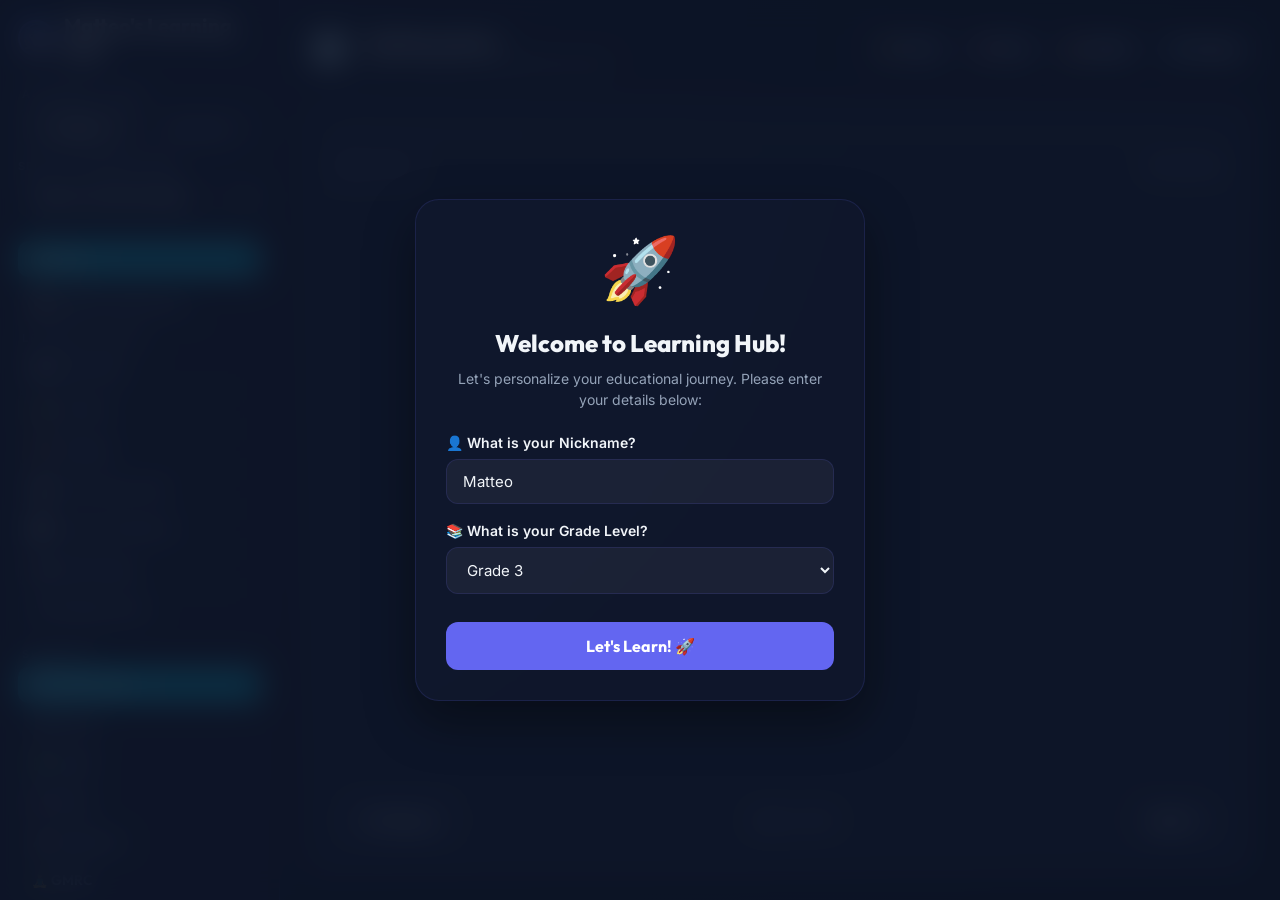
==== commit 60157d2a: "refactor: modularize app.js, implement backup protocol/rules, and fix module reference errors" ====
--- a/android-project/app/src/main/assets/index.html
+++ b/android-project/app/src/main/assets/index.html
@@ -284,6 +284,9 @@
             <span>Active Account:</span>
             <strong id="settings-active-account" style="color: var(--accent);">Guest Mode</strong>
           </div>
+          <button class="settings-btn-primary" id="settings-login-btn" onclick="loginAccount()" style="margin-top: 4px; width: 100%; display: none;">
+            🔑 Sign In
+          </button>
           <button class="settings-btn-danger" id="settings-logout-btn" onclick="logoutAccount()" style="margin-top: 4px; width: 100%; display: none;">
             🚪 Sign Out
           </button>
@@ -479,6 +482,15 @@
     </div>
   </div>
 
+  <!-- Load Module Scripts -->
+  <script src="modules/studyguide.js"></script>
+  <script src="modules/quiz.js"></script>
+  <script src="modules/worksheet.js"></script>
+  <script src="modules/performance.js"></script>
+  <script src="modules/reading.js"></script>
+  <script src="modules/games.js"></script>
+  <script src="modules/parent_dash.js"></script>
+  <script src="modules/home_dash.js"></script>
   <!-- Load Core Script Logic -->
   <script src="app.js"></script>
 </body>
--- a/android-project/app/src/main/assets/index.css
+++ b/android-project/app/src/main/assets/index.css
@@ -1,15 +1,17 @@
 :root {
-  --bg-gradient: radial-gradient(circle at top left, #0f172a, #020617);
-  --bg-card: rgba(30, 41, 59, 0.45);
-  --border-card: rgba(255, 255, 255, 0.08);
+  /* Starry Night Dark Theme (Default) */
+  --bg-gradient: radial-gradient(circle at top left, #090e1f, #020409);
+  --bg-card: rgba(18, 25, 47, 0.65);
+  --border-card: rgba(99, 102, 241, 0.15);
   --border-color: var(--border-card);
-  --text-main: #f8fafc;
+  --text-main: #f1f5f9;
   --text-muted: #94a3b8;
   --text-translation: #38bdf8;
-  --sidebar-bg: rgba(15, 23, 42, 0.85);
+  --sidebar-bg: rgba(9, 14, 30, 0.93);
   
+  /* Harmonized Vibrant Colors for Subjects */
   --correct: #10b981;
-  --incorrect: #ef4444;
+  --incorrect: #f43f5e;
   --accent: #6366f1;
   --accent-hover: #4f46e5;
   
@@ -21,18 +23,25 @@
   --sub-gmrc: #eab308;      
   
   --active-subject-color: var(--sub-math);
-  --card-radius: 20px;
+  --card-radius: 24px;
+  --slider-track-bg: rgba(255, 255, 255, 0.15);
+  --slider-track-border: rgba(255, 255, 255, 0.1);
+  --glass-blur: blur(20px);
 }
 
 body.light-mode {
-  --bg-gradient: radial-gradient(circle at top left, #f8fafc, #e2e8f0);
-  --bg-card: rgba(255, 255, 255, 0.85);
-  --border-card: rgba(0, 0, 0, 0.08);
+  /* Warm Cream & Soft Yellow Theme */
+  --bg-gradient: radial-gradient(circle at top left, #fdfbf7, #f5eccf);
+  --bg-card: rgba(255, 255, 255, 0.82);
+  --border-card: rgba(142, 120, 80, 0.12);
   --border-color: var(--border-card);
-  --text-main: #0f172a;
-  --text-muted: #64748b;
+  --text-main: #3e3223;
+  --text-muted: #7d6e5a;
   --text-translation: #0284c7;
-  --sidebar-bg: rgba(255, 255, 255, 0.95);
+  --sidebar-bg: rgba(252, 248, 237, 0.95);
+  --slider-track-bg: #cbd5e1;
+  --slider-track-border: #94a3b8;
+  --glass-blur: blur(12px);
 }
 
 * {
@@ -301,6 +310,8 @@
   padding: 24px;
   height: 100vh;
   overflow-y: auto;
+  min-width: 0;
+  max-width: 100%;
 }
 
 .top-controls {
@@ -419,6 +430,8 @@
   padding: 32px;
   box-shadow: 0 4px 20px rgba(0, 0, 0, 0.1);
   overflow-y: auto;
+  min-width: 0;
+  max-width: 100%;
 }
 
 .progress-container {
@@ -455,6 +468,8 @@
   flex-direction: column;
   justify-content: center;
   animation: fadeIn 0.4s ease;
+  min-width: 0;
+  max-width: 100%;
 }
 
 .viewport-body h2 {
@@ -667,7 +682,8 @@
   height: 8px;
   border-radius: 5px;
   outline: none;
-  background: rgba(255, 255, 255, 0.1);
+  background: var(--slider-track-bg, rgba(255, 255, 255, 0.1));
+  border: 1px solid var(--slider-track-border, transparent);
   -webkit-appearance: none;
   cursor: pointer;
 }
@@ -1483,11 +1499,16 @@
   display: flex;
   justify-content: center;
   align-items: center;
-  margin: 15px 0 20px 0;
+  overflow: hidden;
+  margin: 15px auto 20px auto;
   width: 100%;
+  max-width: 100%;
 }
 
 .slide-image {
+  display: block;
+  width: auto;
+  height: auto;
   max-width: 100%;
   max-height: 250px;
   border-radius: 12px;
@@ -3153,10 +3174,16 @@
 /* Slide Transitions */
 .slide-flip-container {
   width: 100%;
+  max-width: 100%;
   overflow: hidden;
 }
 .slide-card-inner {
   width: 100%;
+  max-width: 100%;
+}
+.slide-card-inner p {
+  white-space: pre-line;
+  line-height: 1.6;
 }
 .slide-card-inner.flip-next {
   animation: slideInRight 0.3s ease-out;
@@ -3496,146 +3523,6 @@
   color: var(--accent);
   border: 1px solid var(--accent);
 }
-
-.rain-game-viewport {
-  position: relative;
-  width: 100%;
-  height: 350px;
-  background: #1e1e2e;
-  border: 2px solid var(--border-color);
-  border-radius: 12px;
-  overflow: hidden;
-  margin-bottom: 15px;
-}
-
-.rain-game-viewport.paused-active::after {
-  content: "";
-  position: absolute;
-  top: 0; left: 0; right: 0; bottom: 0;
-  background: rgba(0, 0, 0, 0.4);
-  z-index: 5;
-}
-
-#rain-pause-indicator {
-  position: absolute;
-  top: 50%; left: 50%;
-  transform: translate(-50%, -50%);
-  background: rgba(0,0,0,0.7);
-  color: white;
-  padding: 8px 16px;
-  border-radius: 20px;
-  font-weight: bold;
-  z-index: 10;
-  display: flex;
-  align-items: center;
-  gap: 6px;
-}
-
-.falling-word {
-  position: absolute;
-  padding: 8px 16px;
-  background: var(--bg-card);
-  border: 1.5px solid var(--border-color);
-  color: var(--text-main);
-  border-radius: 20px;
-  font-weight: bold;
-  cursor: pointer;
-  user-select: none;
-  box-shadow: 0 4px 6px rgba(0,0,0,0.15);
-  transition: transform 0.1s ease, background-color 0.2s ease, border-color 0.2s ease, opacity 0.2s ease;
-  z-index: 2;
-  white-space: nowrap;
-}
-
-.falling-word:hover {
-  transform: scale(1.05);
-  border-color: var(--accent);
-}
-
-.falling-word.correct {
-  background: rgba(16, 185, 129, 0.2) !important;
-  border-color: #10b981 !important;
-  color: #10b981 !important;
-}
-
-.falling-word.incorrect {
-  background: rgba(239, 68, 68, 0.2) !important;
-  border-color: #ef4444 !important;
-  color: #ef4444 !important;
-  animation: shake 0.3s ease;
-}
-
-@keyframes shake {
-  0%, 100% { transform: translateX(0); }
-  25% { transform: translateX(-6px); }
-  75% { transform: translateX(6px); }
-}
-
-.speech-control-panel {
-  display: flex;
-  flex-direction: column;
-  align-items: center;
-  gap: 8px;
-  margin: 12px 0;
-  padding: 12px;
-  background: rgba(255, 255, 255, 0.02);
-  border-radius: 12px;
-  border: 1px solid var(--border-color);
-}
-
-.mic-btn-container {
-  position: relative;
-  width: 54px;
-  height: 54px;
-}
-
-.mic-btn {
-  width: 54px;
-  height: 54px;
-  border-radius: 50%;
-  border: none;
-  background: var(--accent);
-  color: white;
-  font-size: 22px;
-  cursor: pointer;
-  display: flex;
-  align-items: center;
-  justify-content: center;
-  z-index: 2;
-  position: relative;
-  box-shadow: 0 4px 10px rgba(108, 99, 255, 0.3);
-  transition: background-color 0.2s ease;
-}
-
-.mic-btn:hover {
-  background: #5b53e6;
-}
-
-.mic-btn.listening {
-  background: #ef4444;
-  box-shadow: 0 4px 10px rgba(239, 68, 68, 0.3);
-}
-
-.mic-btn.listening + .mic-pulse-ring {
-  position: absolute;
-  top: 0; left: 0; width: 100%; height: 100%;
-  border-radius: 50%;
-  border: 4px solid #ef4444;
-  animation: pulse-ring 1.2s cubic-bezier(0.215, 0.610, 0.355, 1) infinite;
-  z-index: 1;
-}
-
-@keyframes pulse-ring {
-  0% { transform: scale(0.95); opacity: 0.8; }
-  100% { transform: scale(1.6); opacity: 0; }
-}
-
-.speech-wave-indicator {
-  height: 15px;
-  margin-top: 4px;
-  display: none !important;
-}
-
 /* Inline translation display under show-translation mode inside quizzes/study blocks */
 body.show-translation .question-text .fil-phrase,
 body.show-translation .choice-btn .fil-phrase,
@@ -3671,3 +3558,50 @@
 
 
 
+
+/* Redesigned Mascot Animations */
+@keyframes tobiIdle {
+  0% { transform: translateY(0) scale(1); }
+  50% { transform: translateY(-4px) scale(1.02); }
+  100% { transform: translateY(0) scale(1); }
+}
+
+@keyframes tobiShake {
+  0%, 100% { transform: rotate(0deg); }
+  20%, 60% { transform: rotate(-8deg); }
+  40%, 80% { transform: rotate(8deg); }
+}
+
+.tobi-games-img {
+  transition: transform 0.3s cubic-bezier(0.175, 0.885, 0.32, 1.275);
+}
+
+.tobi-games-img.bouncing {
+  animation: tobiIdle 3.5s ease-in-out infinite;
+}
+
+.tobi-games-img:hover {
+  transform: scale(1.18) rotate(3deg);
+  cursor: pointer;
+}
+
+.tobi-games-img.success-shake {
+  animation: tobiShake 0.6s ease-in-out;
+}
+
+/* Glassmorphism Enhancements */
+.viewer-card {
+  backdrop-filter: var(--glass-blur);
+  -webkit-backdrop-filter: var(--glass-blur);
+  transition: transform 0.3s ease, box-shadow 0.3s ease;
+}
+
+.sidebar {
+  backdrop-filter: var(--glass-blur) !important;
+  -webkit-backdrop-filter: var(--glass-blur) !important;
+}
+
+.home-subject-card, .notif-panel, .snapshot-panel, .sched-col, .badge-chip {
+  backdrop-filter: var(--glass-blur);
+  -webkit-backdrop-filter: var(--glass-blur);
+}
